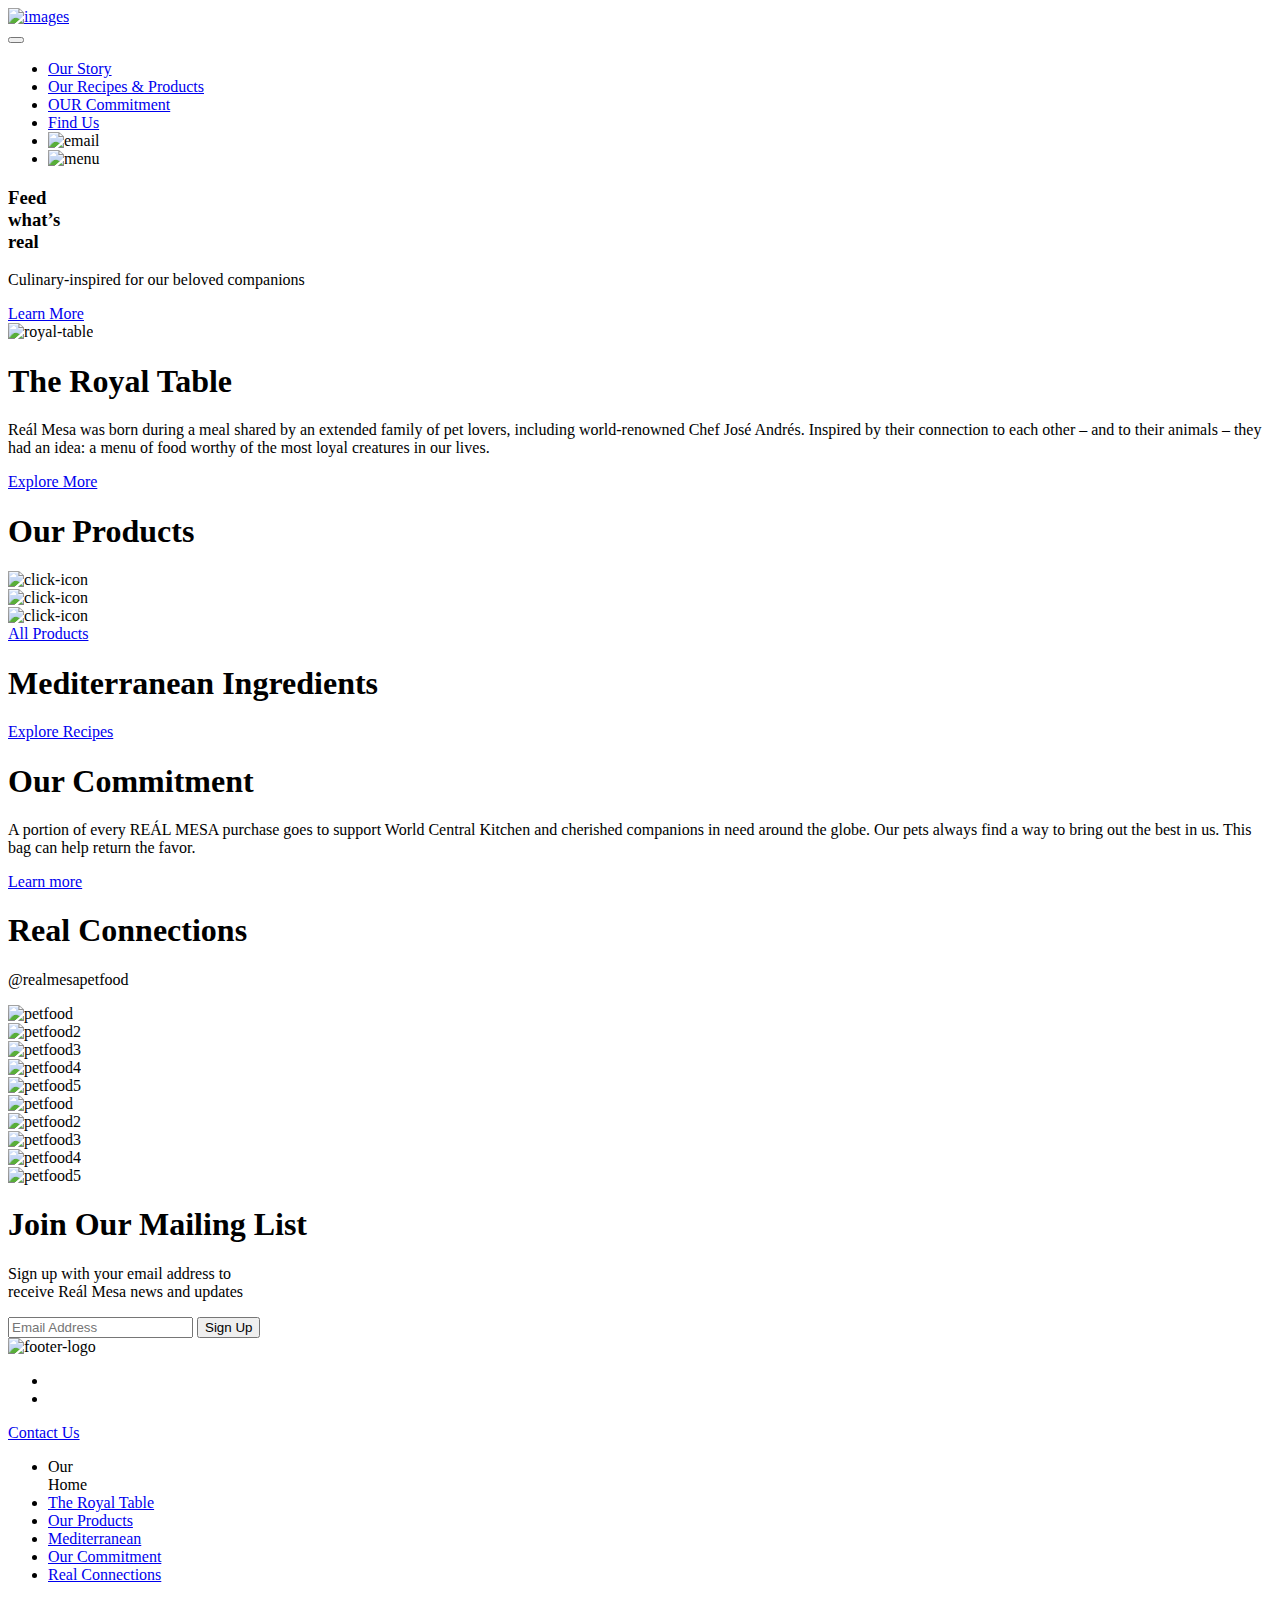
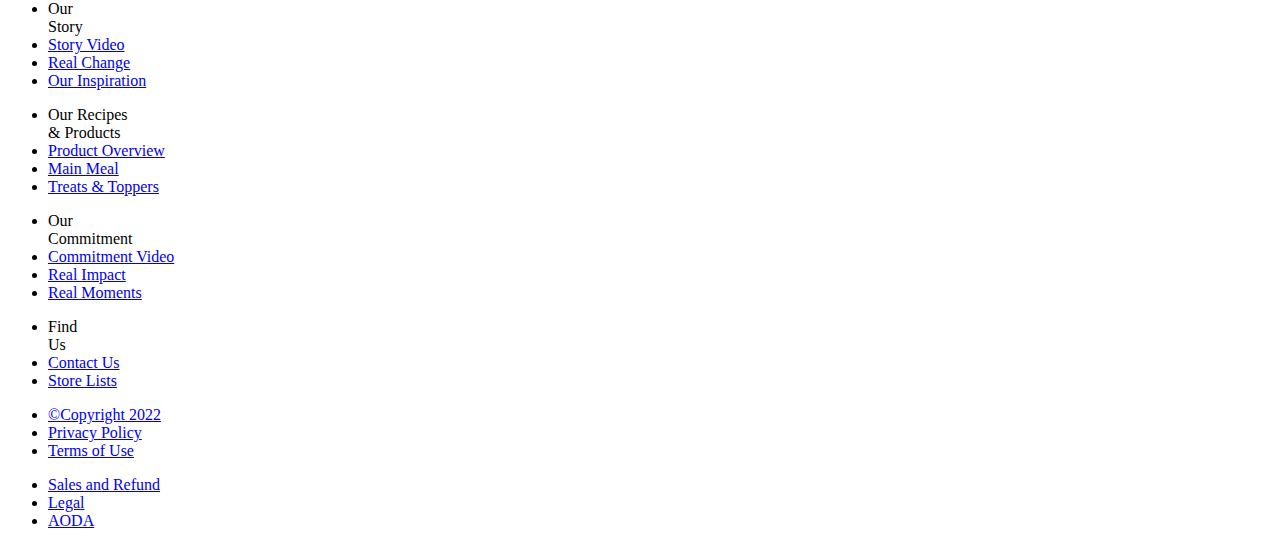
==== index.html @ 4eb0800e "Adding files" ====
<!DOCTYPE html>
<html lang="en">
<head>
	<meta charset="utf-8">
	<meta name="viewport" content="width=device-width, initial-scale=1">
	<link rel="stylesheet" type="text/css" href="css/bootstrap.css">
	<link rel="stylesheet" type="text/css" href="css/style.css">
	  <link rel="stylesheet" href="https://cdnjs.cloudflare.com/ajax/libs/font-awesome/6.2.0/css/all.min.css"
        integrity="sha512-xh6O/CkQoPOWDdYTDqeRdPCVd1SpvCA9XXcUnZS2FmJNp1coAFzvtCN9BmamE+4aHK8yyUHUSCcJHgXloTyT2A=="
        crossorigin="anonymous" referrerpolicy="no-referrer" />
	<link rel="stylesheet" href="https://cdnjs.cloudflare.com/ajax/libs/slick-carousel/1.8.1/slick-theme.css" integrity="sha512-6lLUdeQ5uheMFbWm3CP271l14RsX1xtx+J5x2yeIDkkiBpeVTNhTqijME7GgRKKi6hCqovwCoBTlRBEC20M8Mg==" crossorigin="anonymous" referrerpolicy="no-referrer" />
	<link rel="stylesheet" href="https://cdnjs.cloudflare.com/ajax/libs/slick-carousel/1.8.1/slick.min.css" integrity="sha512-yHknP1/AwR+yx26cB1y0cjvQUMvEa2PFzt1c9LlS4pRQ5NOTZFWbhBig+X9G9eYW/8m0/4OXNx8pxJ6z57x0dw==" crossorigin="anonymous" referrerpolicy="no-referrer" />
	<title>bootstrap Real Messa</title>
</head>
<body>
	<!-- header-section -->
	<div id="wrapper">
		 <div class="header-section">
      <nav class="navbar navbar-expand-lg navbar-light bg-white">
        <div class="container">
        <div class="logo">
      <a href="index.html"><img src="images/logo.png" alt="images"></a>
    </div>
  <button class="navbar-toggler" type="button" data-toggle="collapse" data-target="#navbarText" aria-controls="navbarText" aria-expanded="false" aria-label="Toggle navigation">
    <span class="navbar-toggler-icon"></span>
  </button>
  <div class="collapse navbar-collapse" id="navbarText">
     <ul class="navbar-nav">
        <li class="nav-item">
          <a class="nav-link" href="#">Our Story</a>
        </li>
        <li class="nav-item">
          <a class="nav-link" href="#">Our Recipes & Products</a>
        </li>
        <li class="nav-item">
          <a class="nav-link" href="our-commitment.html">OUR Commitment</a>
        </li>
        <li><a href="#" class="btn">Find Us</a></li>
        <li class="link-item"><img src="images/email.svg" alt="email"></li>
         <li class="link-img d-block d-lg-none"><img src="images/menu-logo.png" alt="menu"></li>
      </ul>
  </div>
</div>
</nav>
</div>
<!-- banner-section -->
      <div class="banner-section">
      	<div class="visual-banner">
      	<div class="container">
      		<div class="row">
      			<div class="col-lg-12 col-md-12 col-sm-12">
      				<div class="content-box">
      					<div class="text-box">
      						<h3>Feed<br> what’s<br> real</h3>
      						<p>Culinary-inspired for our beloved companions</p>
      					</div>
      					<div class="button-holder">
      						<a href="#" class="btn">Learn More</a>
      					</div>
      				</div>
      			</div>
      		</div>
      	</div>
      	</div>
      </div>
<!-- royal-table -->
      <div class="royal-table">
      	<div class="container">
      		<div class="row align-items-center flex-wrap">
      			<div class="col-lg-6 col-md-12 col-sm-12">
      				<div class="content">
      				<div class="image-box">
      					<img src="images/royal-table(1).png" alt="royal-table">
      				</div>
      			</div>
      			</div>
      			<div class="col-lg-6 col-md-12 col-sm-12">
      				<div class="text-box">
      					<h1>The Royal Table</h1>
      					<p>Reál Mesa was born during a meal shared by an extended family of pet lovers, including world-renowned Chef José Andrés. Inspired by their connection to each other – and to their animals – they had an idea: a menu of food worthy of the most loyal creatures in our lives.</p>
      				</div>
      				<div class="button-holder">
      					<a href="#" class="btn">Explore More</a>
      				</div>
      			</div>
      		</div>
      	</div>
      </div> 
<!-- our-products -->
      <div class="our-products">
      	<div class="container">
      		<div class="row">
      			<div class="col-lg-12">
      				<div class="content">
      					<div class="text-box text-center">
      						<h1>Our Products</h1>
      					</div>
      				</div>
      			</div>
      			<div class="col-md-3">
      				<div class="content-box">
      					<div class="image-box">
      						<img src="images/click-icon.png" alt="click-icon">
      					</div>
      				</div>
      			</div>
      			<div class="col-md-3">
      				<div class="content-box">
      					<div class="image-box">
      						<img src="images/click-icon.png" alt="click-icon">
      					</div>
      				</div>
      			</div>
      			<div class="col-md-6">
      				<div class="content-box">
      					<div class="image-box">
      						<img src="images/click-icon.png" alt="click-icon">
      					</div>
      				</div>
      			</div>
      			<div class="col-12">
      				<div class="content-box">
      					<div class="button-holder text-center">
      						<a href="#" class="button">All Products</a>
      					</div>
      				</div>
      			</div>
      		</div>
      	</div>
      </div>
<!-- mediterranean-section -->
      <div class="mediterranean-section">
      	<div class="mediterranean-bg">
      		<div class="container">
      			<div class="row">
      				<div class="col-12">
      					<div class="content-box">
      						<div class="text-box">
      							<div class="mediterranean-h1">
      								<div class="text-heading">
      									<h1>Mediterranean Ingredients</h1>
      								</div>
      								<div class="button-holder">
      									<a href="#" class="btn">Explore Recipes</a>
      								</div>
      							</div>
      						</div>
      					</div>
      				</div>
      			</div>
      		</div>
      	</div>
      </div>
<!-- commitment-section -->
      <div class="commitment-section">
      	<div class="container">
      		<div class="row">
      			<div class="col-lg-12">
      				<div class="content-box">
      					<div class="text-box">
      						<h1>Our Commitment</h1>
      						<p>A portion of every REÁL MESA purchase goes to support World Central Kitchen and cherished companions in need around the globe. Our pets always find a way to bring out the best in us. This bag can help return the favor.</p>
      					</div>
      					<div class="button-holder">
      						<a href="#" class="btn">Learn more</a>
      					</div>
      				</div>
      			</div>
      		</div>
      	</div>
      </div>
<!-- real-connection -->
      <div class="real-connection">
			<div class="container">
			   <div class="row">
				<div class="col-12">
					<div class="content">
						<div class="text-box">
							<h1>Real Connections</h1>
							<p>@realmesapetfood</p>
				  		</div>
					</div>
				</div>
			</div>
			<div class="row">
				<div class="col">
					<div class="content-box">
						<div class="image-box">
							<img src="images/petfood.png" alt="petfood">
						</div>
					</div>
				</div>
				<div class="col">
					<div class="content-box">
						<div class="image-box">
							<img src="images/petfood2.png" alt="petfood2">
						</div>
					</div>
				</div>
				<div class="col">
					<div class="content-box">
						<div class="image-box">
							<img src="images/petfood3.png" alt="petfood3">
						</div>
					</div>
				</div>
				<div class="col">
					<div class="content-box">
						<div class="image-box">
							<img src="images/petfood4.png" alt="petfood4">
						</div>
					</div>
				</div>
				<div class="col">
					<div class="content-box">
						<div class="image-box">
							<img src="images/petfood5.png" alt="petfood5">
						</div>
					</div>
				</div>
				<div class="col">
					<div class="content-box">
						<div class="image-box">
							<img src="images/petfood.png" alt="petfood">
						</div>
					</div>
				</div>
				<div class="col">
					<div class="content-box">
						<div class="image-box">
							<img src="images/petfood2.png" alt="petfood2">
						</div>
					</div>
				</div>
				<div class="col">
					<div class="content-box">
						<div class="image-box">
							<img src="images/petfood3.png" alt="petfood3">
						</div>
					</div>
				</div>
				<div class="col">
					<div class="content-box">
						<div class="image-box">
							<img src="images/petfood4.png" alt="petfood4">
						</div>
					</div>
				</div>
				<div class="col">
					<div class="content-box">
						<div class="image-box">
							<img src="images/petfood5.png" alt="petfood5">
						</div>
					</div>
				</div>
			</div>
			</div>
		</div>
<!-- join-mailing -->
		<div class="join-mailing">
			<div class="container">
				<div class="row">
					<div class="col-12">
						<div class="content-box">
							<div class="text-box">
								<h1>Join Our Mailing List</h1>
								<p>Sign up with your email address to<br> receive Reál Mesa news and updates</p>
							</div>
							<div class="form-holder">
								<input type="email" placeholder="Email Address" name="email">
								<button class="btn">Sign Up</button>
							</div>
						</div>
					</div>
				</div>
			</div>
		</div>
<!-- footer-section -->
		<div class="footer-section">
			<div class="container">
				<div class="row">
					<div class="icons col-lg-3">
						<div class="content-box">
							<div class="image-box">
								<img src="images/footer-logo.png" alt="footer-logo">
							</div>
							<div class="icon-box">
								<ul>
									<li><a href="#"><i class="fa-brands fa-instagram"></i></a></li>
									<li><a href="#"><i class="fa-brands fa-facebook"></i></a></li>
								</ul>
							</div>
							<div class="button-holder">
								<a href="#" class="btn">Contact Us</a>
							</div>
						</div>
					</div>
					<div class="icons col-9">
						<div class="row">
							<div class="li col-2">
								<div class="content-box">
									<div class="text-box">
										<ul>
											<li><span>Our<br> Home</span></li>
											<li><a href="#">The Royal Table</a></li>
											<li><a href="#">Our Products</a></li>
											<li><a href="#">Mediterranean</a></li>
											<li><a href="#">Our Commitment</a></li>
											<li><a href="#">Real Connections</a></li>
										</ul>
									</div>
								</div>
							</div>
							<div class="li col-2">
								<div class="content-box">
									<div class="text-box">
										<ul>
											<li><span>Our<br> Story</span></li>
											<li><a href="#">Story Video</a></li>
											<li><a href="#">Real Change</a></li>
											<li><a href="#">Our Inspiration</a></li>
										</ul>
									</div>
								</div>
							</div>
							<div class="li col-2">
								<div class="content-box">
									<div class="text-box">
										<ul>
											<li><span>Our Recipes<br>& Products</span></li>
											<li><a href="#">Product Overview</a></li>
											<li><a href="#">Main Meal</a></li>
											<li><a href="#">Treats & Toppers</a></li>
										</ul>
									</div>
								</div>
							</div>
							<div class="li col-2">
								<div class="content-box">
									<div class="text-box">
										<ul>
											<li><span>Our<br> Commitment</span></li>
											<li><a href="#">Commitment Video</a></li>
											<li><a href="#">Real Impact</a></li>
											<li><a href="#">Real Moments</a></li>
										</ul>
									</div>
								</div>
							</div>
							<div class="li col-2">
								<div class="content-box">
									<div class="text-box">
										<ul>
											<li><span>Find<br> Us</span></li>
											<li><a href="#">Contact Us</a></li>
											<li><a href="#">Store Lists</a></li>
										</ul>
									</div>
								</div>
							</div>
							<div class="li col-2">
								<div class="content-box">
									<div class="text-box">
										<ul class="footer-bootom">
											<li><a href="#">©Copyright 2022</a></li>
											<li><a href="#">Privacy Policy</a></li>
											<li><a href="#">Terms of Use</a></li>
										</ul>
										<ul class="footer-bootom">
											<li><a href="#">Sales and Refund</a></li>
											<li><a href="#">Legal</a></li>
											<li><a href="#">AODA</a></li>
										</ul>
									</div>
								</div>
							</div>
						</div>
					</div>
				</div>
			</div>
		</div>
       </div>
       <script src="https://ajax.googleapis.com/ajax/libs/jquery/3.6.0/jquery.min.js"></script>
    <script src="https://cdnjs.cloudflare.com/ajax/libs/slick-carousel/1.8.1/slick.min.js"
        integrity="sha512-XtmMtDEcNz2j7ekrtHvOVR4iwwaD6o/FUJe6+Zq+HgcCsk3kj4uSQQR8weQ2QVj1o0Pk6PwYLohm206ZzNfubg=="
        crossorigin="anonymous" referrerpolicy="no-referrer"></script>
        <script>
	$('.real-connection .row:nth-child(2)').slick({
  centerMode: true,
  centerPadding: '0px',
  slidesToShow: 5,
   autoplay: true,
  speed: 4000,
  arrows:true,
   pauseOnHover: true,
  responsive: [
    {
      breakpoint: 768,
      settings: {
          arrows: true,
        centerMode: true,
        centerPadding: '40px',
        slidesToShow: 3
      }
    },
    {
      breakpoint: 480,
      settings: {
        arrows: false,
        centerMode: true,
        centerPadding: '40px',
        slidesToShow: 1
      }
    }
  ]
});
</script>
</body>
</html>
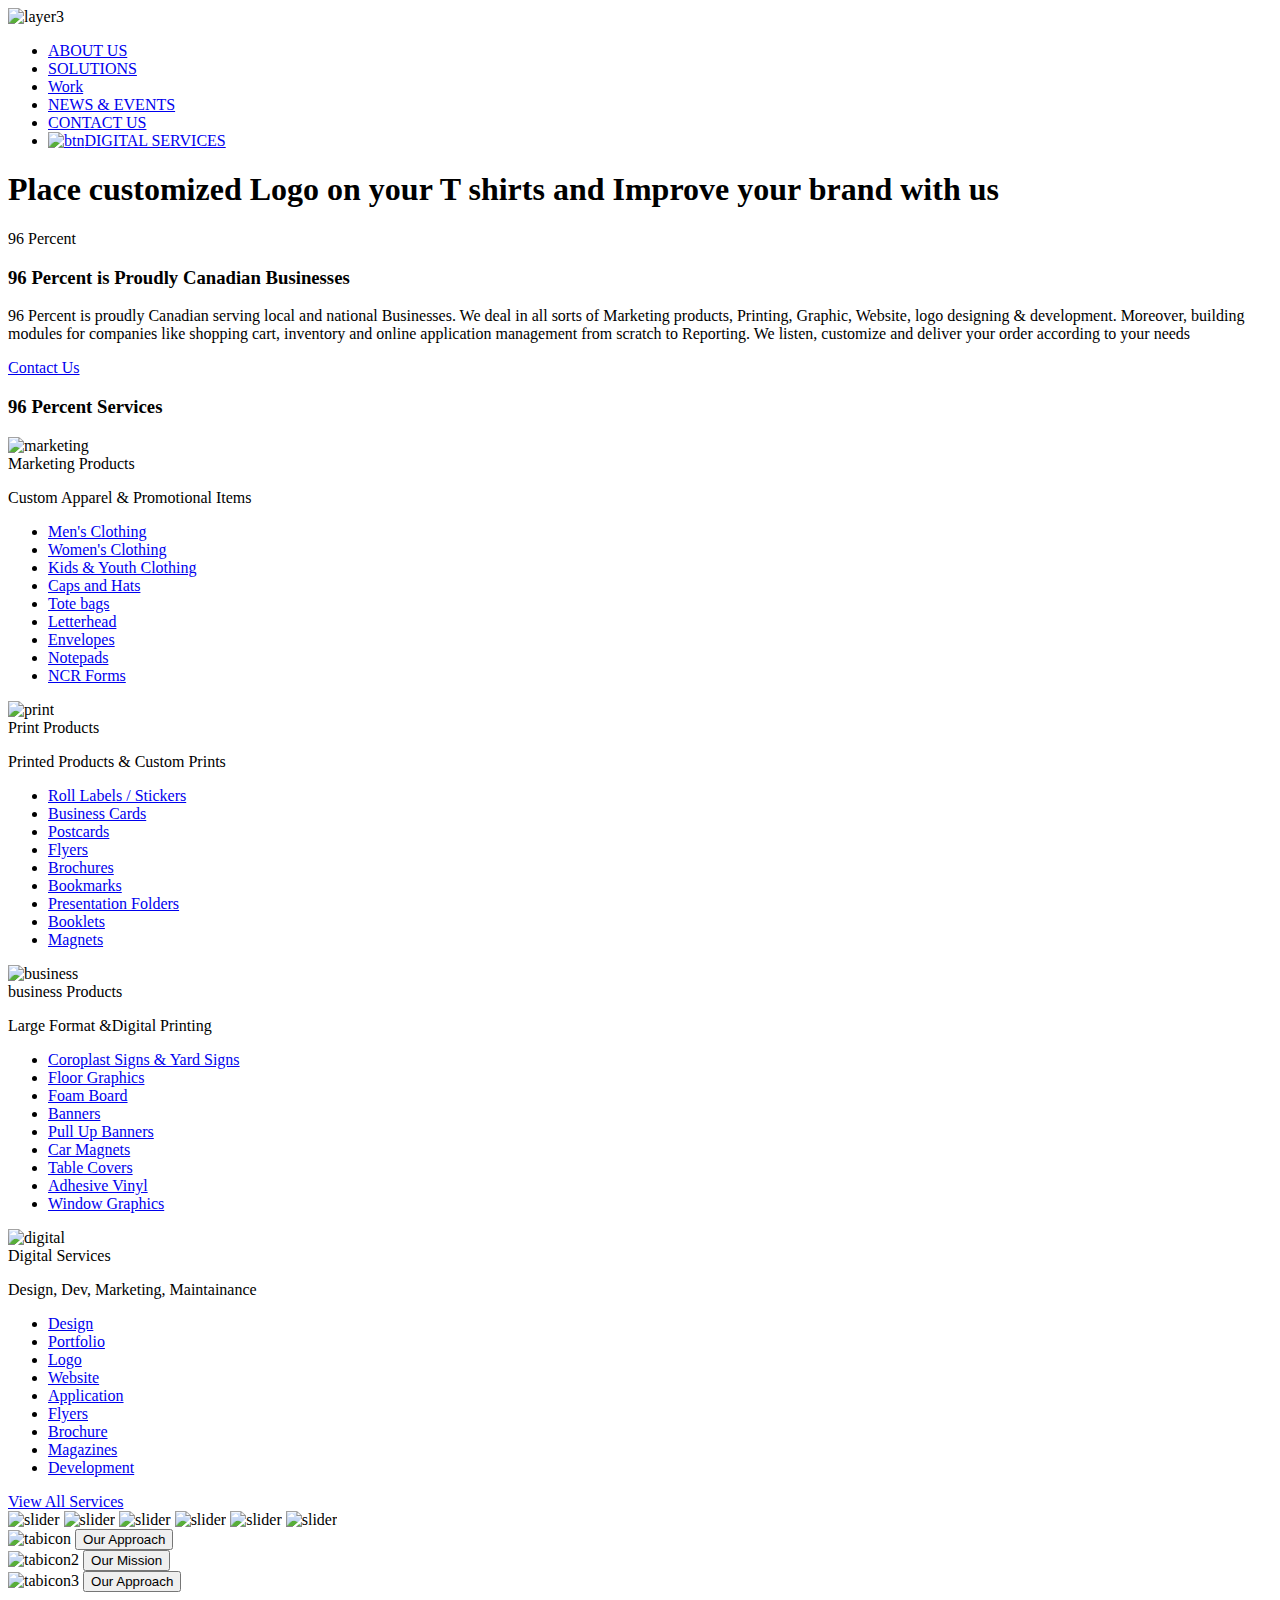
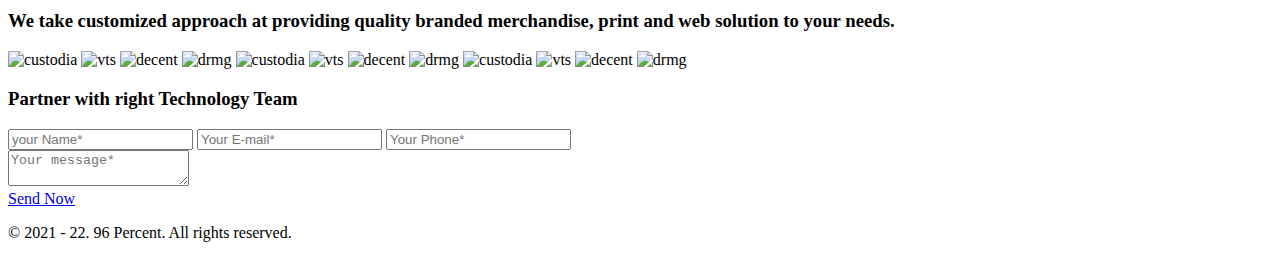
==== commit 1a51d178: "percent landing" ====
--- a/index.html
+++ b/index.html
@@ -3,417 +3,402 @@
 <head>
 	<meta charset="utf-8">
 	<meta name="viewport" content="width=device-width, initial-scale=1">
+	<link rel="stylesheet" type="text/css" href="css/style.css">
 	<link rel="stylesheet" type="text/css" href="css/bootstrap.css">
-	<link rel="stylesheet" type="text/css" href="css/style.css">
-	  <link rel="stylesheet" href="https://cdnjs.cloudflare.com/ajax/libs/font-awesome/6.2.0/css/all.min.css"
-        integrity="sha512-xh6O/CkQoPOWDdYTDqeRdPCVd1SpvCA9XXcUnZS2FmJNp1coAFzvtCN9BmamE+4aHK8yyUHUSCcJHgXloTyT2A=="
-        crossorigin="anonymous" referrerpolicy="no-referrer" />
-	<link rel="stylesheet" href="https://cdnjs.cloudflare.com/ajax/libs/slick-carousel/1.8.1/slick-theme.css" integrity="sha512-6lLUdeQ5uheMFbWm3CP271l14RsX1xtx+J5x2yeIDkkiBpeVTNhTqijME7GgRKKi6hCqovwCoBTlRBEC20M8Mg==" crossorigin="anonymous" referrerpolicy="no-referrer" />
-	<link rel="stylesheet" href="https://cdnjs.cloudflare.com/ajax/libs/slick-carousel/1.8.1/slick.min.css" integrity="sha512-yHknP1/AwR+yx26cB1y0cjvQUMvEa2PFzt1c9LlS4pRQ5NOTZFWbhBig+X9G9eYW/8m0/4OXNx8pxJ6z57x0dw==" crossorigin="anonymous" referrerpolicy="no-referrer" />
-	<title>bootstrap Real Messa</title>
+	<style>@import url('https://fonts.googleapis.com/css2?family=Lato:wght@400;700&family=Montserrat:ital,wght@0,400;0,700;1,500;1,700&display=swap');</style>
+
+	<link rel="stylesheet" href="https://cdnjs.cloudflare.com/ajax/libs/slick-carousel/1.8.1/slick-theme.css" integrity="sha512-6lLUdeQ5uheMFbWm3CP271l14RsX1xtx+J5x2yeIDkkiBpeVTNhTqijME7GgRKKi6hCqovwCoBTlRBEC20M8Mg==" crossorigin="anonymous" referrerpolicy="no-referrer">
+	<link rel="stylesheet" href="https://cdnjs.cloudflare.com/ajax/libs/slick-carousel/1.8.1/slick.min.css" integrity="sha512-yHknP1/AwR+yx26cB1y0cjvQUMvEa2PFzt1c9LlS4pRQ5NOTZFWbhBig+X9G9eYW/8m0/4OXNx8pxJ6z57x0dw==" crossorigin="anonymous" referrerpolicy="no-referrer">
+	<title>percent landing</title>
 </head>
 <body>
-	<!-- header-section -->
 	<div id="wrapper">
-		 <div class="header-section">
-      <nav class="navbar navbar-expand-lg navbar-light bg-white">
-        <div class="container">
-        <div class="logo">
-      <a href="index.html"><img src="images/logo.png" alt="images"></a>
-    </div>
-  <button class="navbar-toggler" type="button" data-toggle="collapse" data-target="#navbarText" aria-controls="navbarText" aria-expanded="false" aria-label="Toggle navigation">
-    <span class="navbar-toggler-icon"></span>
-  </button>
-  <div class="collapse navbar-collapse" id="navbarText">
-     <ul class="navbar-nav">
-        <li class="nav-item">
-          <a class="nav-link" href="#">Our Story</a>
-        </li>
-        <li class="nav-item">
-          <a class="nav-link" href="#">Our Recipes & Products</a>
-        </li>
-        <li class="nav-item">
-          <a class="nav-link" href="our-commitment.html">OUR Commitment</a>
-        </li>
-        <li><a href="#" class="btn">Find Us</a></li>
-        <li class="link-item"><img src="images/email.svg" alt="email"></li>
-         <li class="link-img d-block d-lg-none"><img src="images/menu-logo.png" alt="menu"></li>
-      </ul>
-  </div>
-</div>
-</nav>
-</div>
-<!-- banner-section -->
-      <div class="banner-section">
-      	<div class="visual-banner">
-      	<div class="container">
-      		<div class="row">
-      			<div class="col-lg-12 col-md-12 col-sm-12">
-      				<div class="content-box">
-      					<div class="text-box">
-      						<h3>Feed<br> what’s<br> real</h3>
-      						<p>Culinary-inspired for our beloved companions</p>
-      					</div>
-      					<div class="button-holder">
-      						<a href="#" class="btn">Learn More</a>
-      					</div>
-      				</div>
-      			</div>
-      		</div>
-      	</div>
-      	</div>
-      </div>
-<!-- royal-table -->
-      <div class="royal-table">
-      	<div class="container">
-      		<div class="row align-items-center flex-wrap">
-      			<div class="col-lg-6 col-md-12 col-sm-12">
-      				<div class="content">
-      				<div class="image-box">
-      					<img src="images/royal-table(1).png" alt="royal-table">
-      				</div>
-      			</div>
-      			</div>
-      			<div class="col-lg-6 col-md-12 col-sm-12">
-      				<div class="text-box">
-      					<h1>The Royal Table</h1>
-      					<p>Reál Mesa was born during a meal shared by an extended family of pet lovers, including world-renowned Chef José Andrés. Inspired by their connection to each other – and to their animals – they had an idea: a menu of food worthy of the most loyal creatures in our lives.</p>
-      				</div>
-      				<div class="button-holder">
-      					<a href="#" class="btn">Explore More</a>
-      				</div>
-      			</div>
-      		</div>
-      	</div>
-      </div> 
-<!-- our-products -->
-      <div class="our-products">
-      	<div class="container">
-      		<div class="row">
-      			<div class="col-lg-12">
-      				<div class="content">
-      					<div class="text-box text-center">
-      						<h1>Our Products</h1>
-      					</div>
-      				</div>
-      			</div>
-      			<div class="col-md-3">
-      				<div class="content-box">
-      					<div class="image-box">
-      						<img src="images/click-icon.png" alt="click-icon">
-      					</div>
-      				</div>
-      			</div>
-      			<div class="col-md-3">
-      				<div class="content-box">
-      					<div class="image-box">
-      						<img src="images/click-icon.png" alt="click-icon">
-      					</div>
-      				</div>
-      			</div>
-      			<div class="col-md-6">
-      				<div class="content-box">
-      					<div class="image-box">
-      						<img src="images/click-icon.png" alt="click-icon">
-      					</div>
-      				</div>
-      			</div>
-      			<div class="col-12">
-      				<div class="content-box">
-      					<div class="button-holder text-center">
-      						<a href="#" class="button">All Products</a>
-      					</div>
-      				</div>
-      			</div>
-      		</div>
-      	</div>
-      </div>
-<!-- mediterranean-section -->
-      <div class="mediterranean-section">
-      	<div class="mediterranean-bg">
-      		<div class="container">
-      			<div class="row">
-      				<div class="col-12">
-      					<div class="content-box">
-      						<div class="text-box">
-      							<div class="mediterranean-h1">
-      								<div class="text-heading">
-      									<h1>Mediterranean Ingredients</h1>
-      								</div>
-      								<div class="button-holder">
-      									<a href="#" class="btn">Explore Recipes</a>
-      								</div>
-      							</div>
-      						</div>
-      					</div>
-      				</div>
-      			</div>
-      		</div>
-      	</div>
-      </div>
-<!-- commitment-section -->
-      <div class="commitment-section">
-      	<div class="container">
-      		<div class="row">
-      			<div class="col-lg-12">
-      				<div class="content-box">
-      					<div class="text-box">
-      						<h1>Our Commitment</h1>
-      						<p>A portion of every REÁL MESA purchase goes to support World Central Kitchen and cherished companions in need around the globe. Our pets always find a way to bring out the best in us. This bag can help return the favor.</p>
-      					</div>
-      					<div class="button-holder">
-      						<a href="#" class="btn">Learn more</a>
-      					</div>
-      				</div>
-      			</div>
-      		</div>
-      	</div>
-      </div>
-<!-- real-connection -->
-      <div class="real-connection">
-			<div class="container">
-			   <div class="row">
+		<div class="header-section">
+			<div class="container">
+				<div class="row">
+					<div class="col-8">
+						<div class="content-box">
+							<div class="logo">
+								<img src="images/Layer3copy.png" alt="layer3">
+							</div>
+						</div>
+					</div>
+					<div class="col-4">
+						<div class="content-navbar">
+							 <ul class="menu">
+							 	<li><a href="#">ABOUT US</a></li>
+							 	<li><a href="#">SOLUTIONS</a></li>
+								<li><a href="#">Work</a></li>
+								<li><a href="#">NEWS & EVENTS</a></li>
+								<li><a href="#">CONTACT US</a></li>
+			         	<li class="button-holder"><a href="#" class="btn"><img src="images/btn-img.png" alt="btn">DIGITAL SERVICES</a></li>
+			         </ul>
+			     </div>
+			   </div>
+			 </div>
+			<div class="row">
+				<div class="col-9">
+					<div class="content-box">
+						<div class="sudo-img">
+							<div class="text-box">
+								<h1>Place customized Logo on your T shirts and Improve your brand with us</h1>
+							</div>
+						</div>
+					</div>
+				</div>
+			</div>
+			<div class="row">
 				<div class="col-12">
-					<div class="content">
-						<div class="text-box">
-							<h1>Real Connections</h1>
-							<p>@realmesapetfood</p>
-				  		</div>
-					</div>
-				</div>
-			</div>
-			<div class="row">
-				<div class="col">
 					<div class="content-box">
 						<div class="image-box">
-							<img src="images/petfood.png" alt="petfood">
-						</div>
-					</div>
-				</div>
-				<div class="col">
-					<div class="content-box">
-						<div class="image-box">
-							<img src="images/petfood2.png" alt="petfood2">
-						</div>
-					</div>
-				</div>
-				<div class="col">
-					<div class="content-box">
-						<div class="image-box">
-							<img src="images/petfood3.png" alt="petfood3">
-						</div>
-					</div>
-				</div>
-				<div class="col">
-					<div class="content-box">
-						<div class="image-box">
-							<img src="images/petfood4.png" alt="petfood4">
-						</div>
-					</div>
-				</div>
-				<div class="col">
-					<div class="content-box">
-						<div class="image-box">
-							<img src="images/petfood5.png" alt="petfood5">
-						</div>
-					</div>
-				</div>
-				<div class="col">
-					<div class="content-box">
-						<div class="image-box">
-							<img src="images/petfood.png" alt="petfood">
-						</div>
-					</div>
-				</div>
-				<div class="col">
-					<div class="content-box">
-						<div class="image-box">
-							<img src="images/petfood2.png" alt="petfood2">
-						</div>
-					</div>
-				</div>
-				<div class="col">
-					<div class="content-box">
-						<div class="image-box">
-							<img src="images/petfood3.png" alt="petfood3">
-						</div>
-					</div>
-				</div>
-				<div class="col">
-					<div class="content-box">
-						<div class="image-box">
-							<img src="images/petfood4.png" alt="petfood4">
-						</div>
-					</div>
-				</div>
-				<div class="col">
-					<div class="content-box">
-						<div class="image-box">
-							<img src="images/petfood5.png" alt="petfood5">
-						</div>
-					</div>
-				</div>
-			</div>
-			</div>
-		</div>
-<!-- join-mailing -->
-		<div class="join-mailing">
-			<div class="container">
-				<div class="row">
-					<div class="col-12">
-						<div class="content-box">
-							<div class="text-box">
-								<h1>Join Our Mailing List</h1>
-								<p>Sign up with your email address to<br> receive Reál Mesa news and updates</p>
-							</div>
-							<div class="form-holder">
-								<input type="email" placeholder="Email Address" name="email">
-								<button class="btn">Sign Up</button>
-							</div>
-						</div>
-					</div>
-				</div>
-			</div>
-		</div>
-<!-- footer-section -->
-		<div class="footer-section">
-			<div class="container">
-				<div class="row">
-					<div class="icons col-lg-3">
-						<div class="content-box">
-							<div class="image-box">
-								<img src="images/footer-logo.png" alt="footer-logo">
-							</div>
-							<div class="icon-box">
+							<div class="button-holder">
+								<a class="mouse-btn" href="#slide-down"></a>
+							</div>
+						</div>
+					</div>
+				</div>
+			</div>
+		</div>
+		</div>
+
+		<div id="slide-down" class="percent-contact-us">
+			<div class="container">
+				<div class="row">
+					<div class="col-12">
+						<div class="content-box">
+							<div class="text-box">
+								<span>96 Percent</span>
+								<h3>96 Percent is Proudly Canadian Businesses</h3>
+								<p>96 Percent is proudly Canadian serving local and national Businesses. We deal in all sorts of Marketing products, Printing, Graphic, Website, logo designing & development. Moreover, building modules for companies like shopping cart, inventory and online application management from scratch to Reporting. We listen, customize and deliver your order according to your needs</p>
+							</div>
+							<div class="button-holder">
+								<a class="btn" href="#slide-contact">Contact Us</a>
+							</div>
+						</div>
+					</div>
+				</div>
+			</div>
+		</div>
+
+		<div class="percent-services">
+			<div class="container">
+				<div class="row">
+					<div class="col-12">
+						<div class="content-box">
+							<div class="text-box">
+								<h3>96 Percent Services</h3>
+							</div>
+						</div>
+					</div>
+				</div>
+				<div class="row">
+					<div class="col-3">
+						<div class="content-box">
+							<div class="img-box">
+								<img src="images/Marketing.png" alt="marketing">
+							</div>
+							<div class="text-box">
+								<span>Marketing Products</span>
+								<p>Custom Apparel & Promotional Items</p>
 								<ul>
-									<li><a href="#"><i class="fa-brands fa-instagram"></i></a></li>
-									<li><a href="#"><i class="fa-brands fa-facebook"></i></a></li>
+									<li><a href="#">Men's Clothing</a></li>
+									<li><a href="#">Women's Clothing</a></li>
+									<li><a href="#">Kids & Youth Clothing</a></li>
+									<li><a href="#">Caps and Hats</a></li>
+									<li><a href="#">Tote bags</a></li>
+									<li><a href="#">Letterhead</a></li>
+									<li><a href="#">Envelopes</a></li>
+									<li><a href="#">Notepads</a></li>
+									<li><a href="#">NCR Forms</a></li>
 								</ul>
 							</div>
+						</div>
+					</div>
+					<div class="col-3">
+						<div class="content-box">
+							<div class="img-box">
+								<img src="images/print.png" alt="print">
+							</div>
+							<div class="text-box">
+								<span>Print Products</span>
+								<p>Printed Products & Custom Prints</p>
+								<ul>
+									<li><a href="#">Roll Labels / Stickers</a></li>
+									<li><a href="#">Business Cards</a></li>
+									<li><a href="#">Postcards</a></li>
+									<li><a href="#">Flyers</a></li>
+									<li><a href="#">Brochures</a></li>
+									<li><a href="#">Bookmarks</a></li>
+									<li><a href="#">Presentation Folders</a></li>
+									<li><a href="#">Booklets</a></li>
+								     <li><a href="#">Magnets</a></li>
+								</ul>
+							</div>
+						</div>
+					</div>
+					<div class="col-3">
+						<div class="content-box">
+							<div class="img-box">
+								<img src="images/business.png" alt="business">
+							</div>
+							<div class="text-box">
+								<span>business Products</span>
+								<p>Large Format &Digital Printing</p>
+								<ul>
+									<li><a href="#">Coroplast Signs & Yard Signs</a></li>
+									<li><a href="#">Floor Graphics</a></li>
+									<li><a href="#">Foam Board</a></li>
+									<li><a href="#">Banners</a></li>
+									<li><a href="#">Pull Up Banners</a></li>
+									<li><a href="#">Car Magnets</a></li>
+									<li><a href="#">Table Covers</a></li>
+									<li><a href="#">Adhesive Vinyl</a></li>
+									<li><a href="#">Window Graphics</a></li>
+								</ul>
+							</div>
+						</div>
+					</div>
+					<div class="col-3">
+						<div class="content-box">
+							<div class="img-box">
+								<img src="images/digital.png" alt="digital">
+							</div>
+							<div class="text-box">
+								<span>Digital Services</span>
+								<p>Design, Dev, Marketing, Maintainance</p>
+								<ul>
+									<li><a href="#">Design</a></li>
+									<li><a href="#">Portfolio</a></li>
+									<li><a href="#">Logo</a></li>
+									<li><a href="#">Website</a></li>
+									<li><a href="#">Application</a></li>
+									<li><a href="#">Flyers</a></li>
+									<li><a href="#">Brochure</a></li>
+									<li><a href="#">Magazines</a></li>
+									<li><a href="#">Development</a></li>
+								</ul>
+							</div>
+						</div>
+					</div>
+				</div>
+				<div class="row">
+					<div class="col-12">
+						<div class="content-box">
 							<div class="button-holder">
-								<a href="#" class="btn">Contact Us</a>
-							</div>
-						</div>
-					</div>
-					<div class="icons col-9">
-						<div class="row">
-							<div class="li col-2">
-								<div class="content-box">
-									<div class="text-box">
-										<ul>
-											<li><span>Our<br> Home</span></li>
-											<li><a href="#">The Royal Table</a></li>
-											<li><a href="#">Our Products</a></li>
-											<li><a href="#">Mediterranean</a></li>
-											<li><a href="#">Our Commitment</a></li>
-											<li><a href="#">Real Connections</a></li>
-										</ul>
-									</div>
+								<a class="btn" href="#">View All Services</a>
+							</div>
+						</div>
+					</div>
+				</div>
+			</div>
+		</div>
+
+		<div class="percent-approach">
+			<div class="container">
+				<div class="row">
+					<div class=" col-lg-6 col-md-12">
+						<div class="content-box">
+							<div class="content-position">
+								<div class="white-rectangle"></div>
+								<div class="rectangle">
+									<span class="circle"></span>
+									<span class="red-line">
+										<span class="white-side"></span>
+									</span>
 								</div>
 							</div>
-							<div class="li col-2">
-								<div class="content-box">
-									<div class="text-box">
-										<ul>
-											<li><span>Our<br> Story</span></li>
-											<li><a href="#">Story Video</a></li>
-											<li><a href="#">Real Change</a></li>
-											<li><a href="#">Our Inspiration</a></li>
-										</ul>
-									</div>
+							<div class="img-box">
+								<img src="images/slider.png" alt="slider">
+								<img src="images/slider.png" alt="slider">
+								<img src="images/slider.png" alt="slider">
+								<img src="images/slider.png" alt="slider">
+								<img src="images/slider.png" alt="slider">
+								<img src="images/slider.png" alt="slider">
+							</div>
+							<div class="content-box-end">
+								<div class="circle">
+									<span class="white-line">
+										<span class="white-side"></span>
+									</span>
 								</div>
 							</div>
-							<div class="li col-2">
-								<div class="content-box">
-									<div class="text-box">
-										<ul>
-											<li><span>Our Recipes<br>& Products</span></li>
-											<li><a href="#">Product Overview</a></li>
-											<li><a href="#">Main Meal</a></li>
-											<li><a href="#">Treats & Toppers</a></li>
-										</ul>
-									</div>
+						</div>
+					</div>        
+					<div class=" col-lg-6 col-md-12">
+						<div class="content-box">
+							<div class="tab">
+								<div class="text-box">
+									<img src="images/tabicon.png" alt="tabicon">
+									<button class="tablinks active" onclick="openCity(event, 'approach')"><span>Our Approach</span></button>
 								</div>
-							</div>
-							<div class="li col-2">
-								<div class="content-box">
-									<div class="text-box">
-										<ul>
-											<li><span>Our<br> Commitment</span></li>
-											<li><a href="#">Commitment Video</a></li>
-											<li><a href="#">Real Impact</a></li>
-											<li><a href="#">Real Moments</a></li>
-										</ul>
-									</div>
+								<div class="text-box">
+									<img src="images/tabicon2.png" alt="tabicon2">
+									<button class="tablinks" onclick="openCity(event, 'mission')">Our Mission</button>
 								</div>
-							</div>
-							<div class="li col-2">
-								<div class="content-box">
-									<div class="text-box">
-										<ul>
-											<li><span>Find<br> Us</span></li>
-											<li><a href="#">Contact Us</a></li>
-											<li><a href="#">Store Lists</a></li>
-										</ul>
-									</div>
+								<div class="text-box">
+									<img src="images/tabicon3.png" alt="tabicon3">
+									<button class="tablinks" onclick="openCity(event, 'approach')">Our Approach</button>
 								</div>
 							</div>
-							<div class="li col-2">
-								<div class="content-box">
-									<div class="text-box">
-										<ul class="footer-bootom">
-											<li><a href="#">©Copyright 2022</a></li>
-											<li><a href="#">Privacy Policy</a></li>
-											<li><a href="#">Terms of Use</a></li>
-										</ul>
-										<ul class="footer-bootom">
-											<li><a href="#">Sales and Refund</a></li>
-											<li><a href="#">Legal</a></li>
-											<li><a href="#">AODA</a></li>
-										</ul>
-									</div>
-								</div>
-							</div>
-						</div>
-					</div>
-				</div>
-			</div>
-		</div>
-       </div>
-       <script src="https://ajax.googleapis.com/ajax/libs/jquery/3.6.0/jquery.min.js"></script>
-    <script src="https://cdnjs.cloudflare.com/ajax/libs/slick-carousel/1.8.1/slick.min.js"
-        integrity="sha512-XtmMtDEcNz2j7ekrtHvOVR4iwwaD6o/FUJe6+Zq+HgcCsk3kj4uSQQR8weQ2QVj1o0Pk6PwYLohm206ZzNfubg=="
-        crossorigin="anonymous" referrerpolicy="no-referrer"></script>
-        <script>
-	$('.real-connection .row:nth-child(2)').slick({
-  centerMode: true,
-  centerPadding: '0px',
-  slidesToShow: 5,
-   autoplay: true,
-  speed: 4000,
-  arrows:true,
-   pauseOnHover: true,
+							<div id="approach" class="tabcontent">
+								<h3>We take customized approach at providing quality branded merchandise, print and web solution to your needs.</h3>
+							</div>
+							<div id="mission" class="tabcontent" style="display:none;">
+								<h3>We take customized approach at providing quality branded merchandise, print and web solution to your needs.</h3> 
+							</div>
+							<div id="approach1" class="tabcontent" style="display: none;">
+								<h3>We take customized approach at providing quality branded merchandise, print and web solution to your needs.</h3>
+							</div>
+						</div>
+					</div>
+				</div>
+			</div>
+		</div>
+
+		<div class="percent-news">
+			<div class="container">
+				<div class="row">
+					<div class="col-12">
+						<div class="content-box">
+							<div class="img-box">
+								<img src="images/custodia.png" alt="custodia">
+								<img src="images/vts.png" alt="vts">
+								<img src="images/decent.png" alt="decent">
+								<img src="images/drmg.png" alt="drmg">
+								<img src="images/custodia.png" alt="custodia">
+								<img src="images/vts.png" alt="vts">
+								<img src="images/decent.png" alt="decent">
+								<img src="images/drmg.png" alt="drmg">
+								<img src="images/custodia.png" alt="custodia">
+								<img src="images/vts.png" alt="vts">
+								<img src="images/decent.png" alt="decent">
+								<img src="images/drmg.png" alt="drmg">
+							</div>
+						</div>
+					</div>
+				</div>
+			</div>
+		</div>
+		
+		<div id="slide-contact" class="percent-technology">
+			<div class="container">
+				<div class="row">
+					<div class="col-12">
+						<div class="content-box">
+							<div class="text-box">
+								<h3>Partner with right Technology Team</h3>
+							</div>
+						</div>
+					</div>
+				</div>
+				<div class="row">
+					<div class="col-12">
+						<div class="content-box">
+							<div class="form-text">
+								<input type="search" placeholder="your Name*">
+								<input type="search" placeholder="Your E-mail*">
+								<input type="search" placeholder="Your Phone*">
+							</div>
+							<div class="text-box-message">
+								<textarea placeholder="Your message*" id="message-text"></textarea>
+							</div>
+						</div>
+					</div>
+				</div>
+				<div class="row">
+					<div class="col-12">
+						<div class="content-box">
+							<div class="button-holder">
+								<a href="#" class="btn">Send Now</a>
+							</div>
+							<div class="text">
+								<p>© 2021 - 22. 96 Percent. All rights reserved.</p>
+							</div>
+						</div>
+					</div>
+				</div>
+			</div>
+		</div>
+</div>
+
+		<script src="https://ajax.googleapis.com/ajax/libs/jquery/3.6.0/jquery.min.js"></script>
+    <script src="https://cdnjs.cloudflare.com/ajax/libs/slick-carousel/1.8.1/slick.min.js" integrity="sha512-XtmMtDEcNz2j7ekrtHvOVR4iwwaD6o/FUJe6+Zq+HgcCsk3kj4uSQQR8weQ2QVj1o0Pk6PwYLohm206ZzNfubg==" crossorigin="anonymous" referrerpolicy="no-referrer"></script>
+    <script>
+  $('.percent-approach .img-box').slick({
+dots: false,
+  infinite: true,
+  slidesToShow: 1,
+  slidesToScroll: 4,
   responsive: [
     {
-      breakpoint: 768,
+      breakpoint: 1024,
       settings: {
-          arrows: true,
-        centerMode: true,
-        centerPadding: '40px',
-        slidesToShow: 3
+        slidesToShow: 1,
+        slidesToScroll: 3,
+        infinite: true,
+        dots: false
+      }
+    },
+    {
+      breakpoint: 600,
+      settings: {
+        slidesToShow: 1,
+        slidesToScroll: 2
       }
     },
     {
       breakpoint: 480,
       settings: {
-        arrows: false,
-        centerMode: true,
-        centerPadding: '40px',
-        slidesToShow: 1
+        slidesToShow: 1,
+        slidesToScroll: 1
       }
     }
+    // You can unslick at a given breakpoint now by adding:
+    // settings: "unslick"
+    // instead of a settings object
+  ]
+});
+   $('.percent-news .img-box').slick({
+ arrows: false,
+    autoplay: true,
+    infinte:true,
+    autoplaySpeed: true,
+    speed: 6000,
+    pauseOnHover: true,
+    slidesToShow: 5,
+  responsive: [
+    {
+       breakpoint: 992,
+        settings: {
+          slidesToShow: 3,
+      }
+    },
+    {
+         breakpoint: 768,
+        settings: {
+          slidesToShow: 1,
+      }
+    }
+    // You can unslick at a given breakpoint now by adding:
+    // settings: "unslick"
+    // instead of a settings object
   ]
 });
 </script>
+<script>
+function openCity(evt, cityName) {
+  var i, tabcontent, tablinks;
+  tabcontent = document.getElementsByClassName("tabcontent");
+  for (i = 0; i < tabcontent.length; i++) {
+    tabcontent[i].style.display = "none";
+  }
+  tablinks = document.getElementsByClassName("tablinks");
+  for (i = 0; i < tablinks.length; i++) {
+    tablinks[i].className = tablinks[i].className.replace(" active", "");
+  }
+  document.getElementById(cityName).style.display = "block";
+  evt.currentTarget.className += " active";
+}
+</script>
 </body>
-</html>+</html>
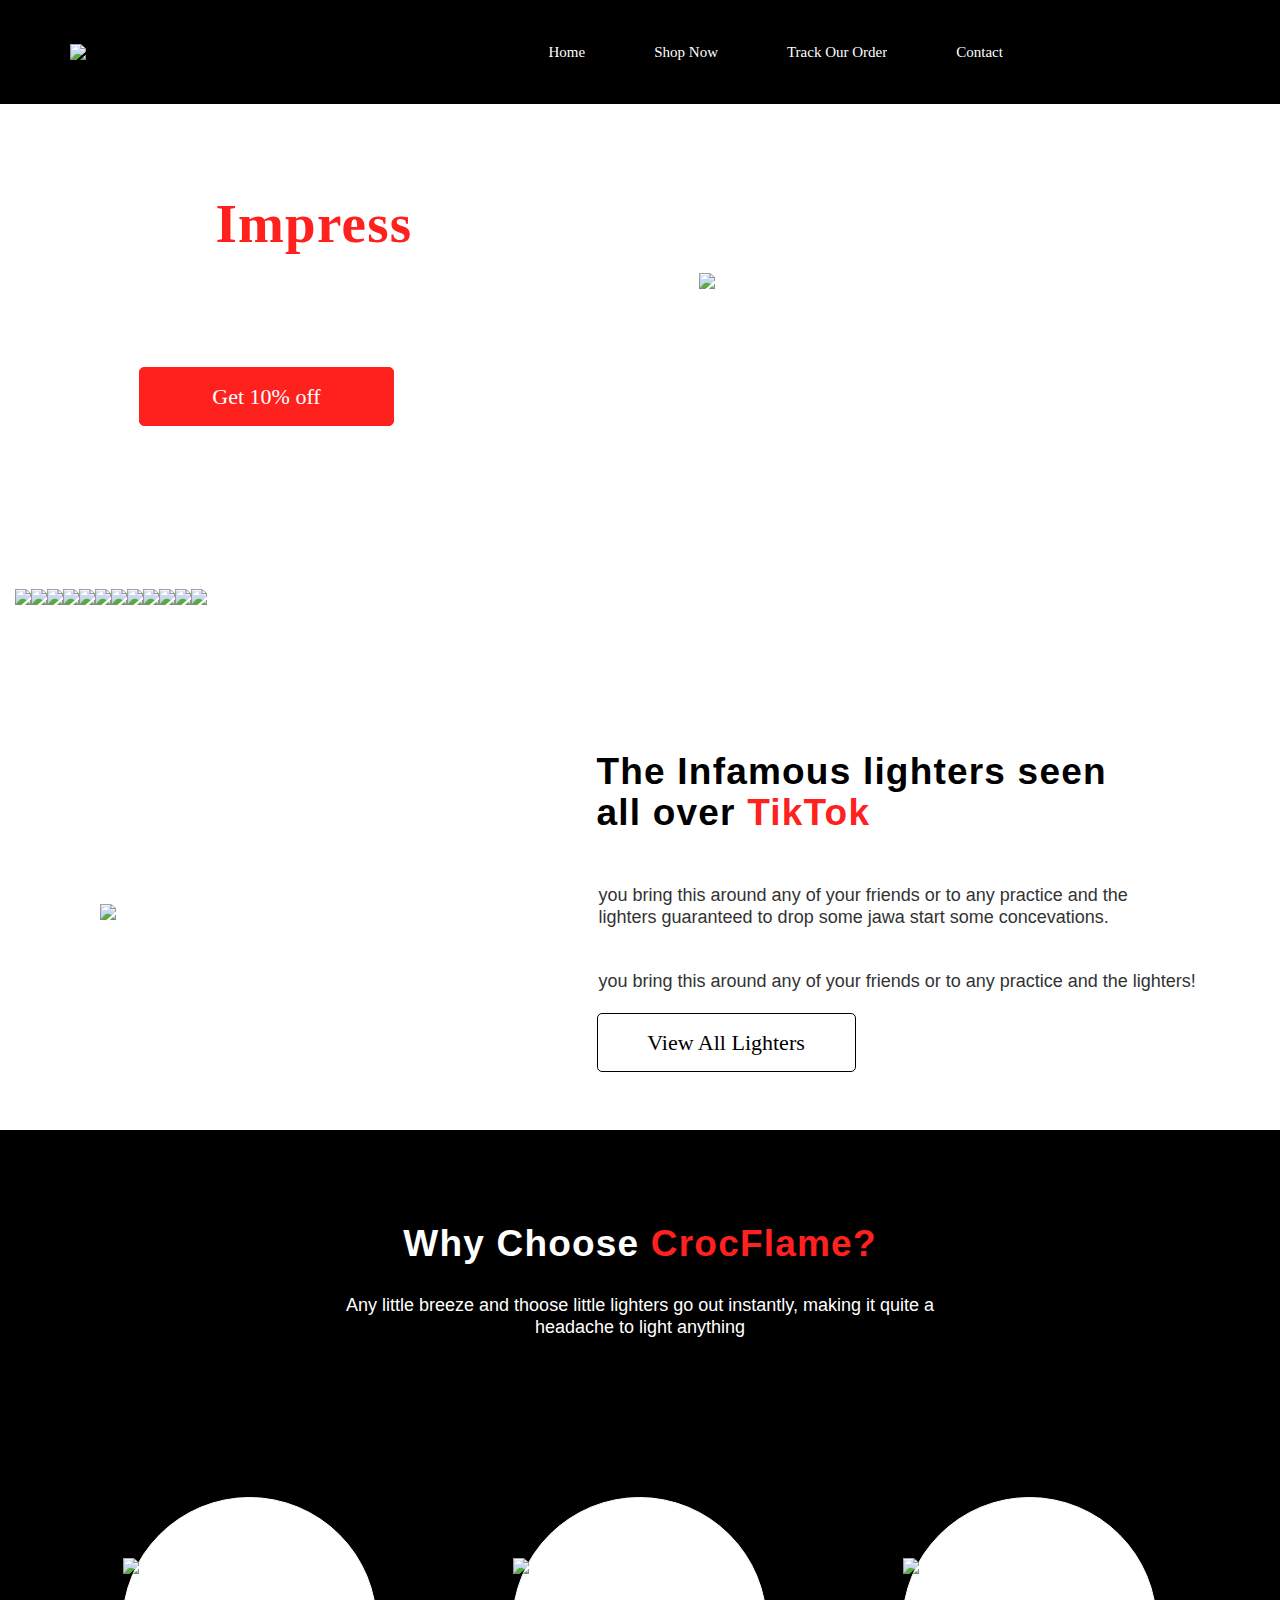
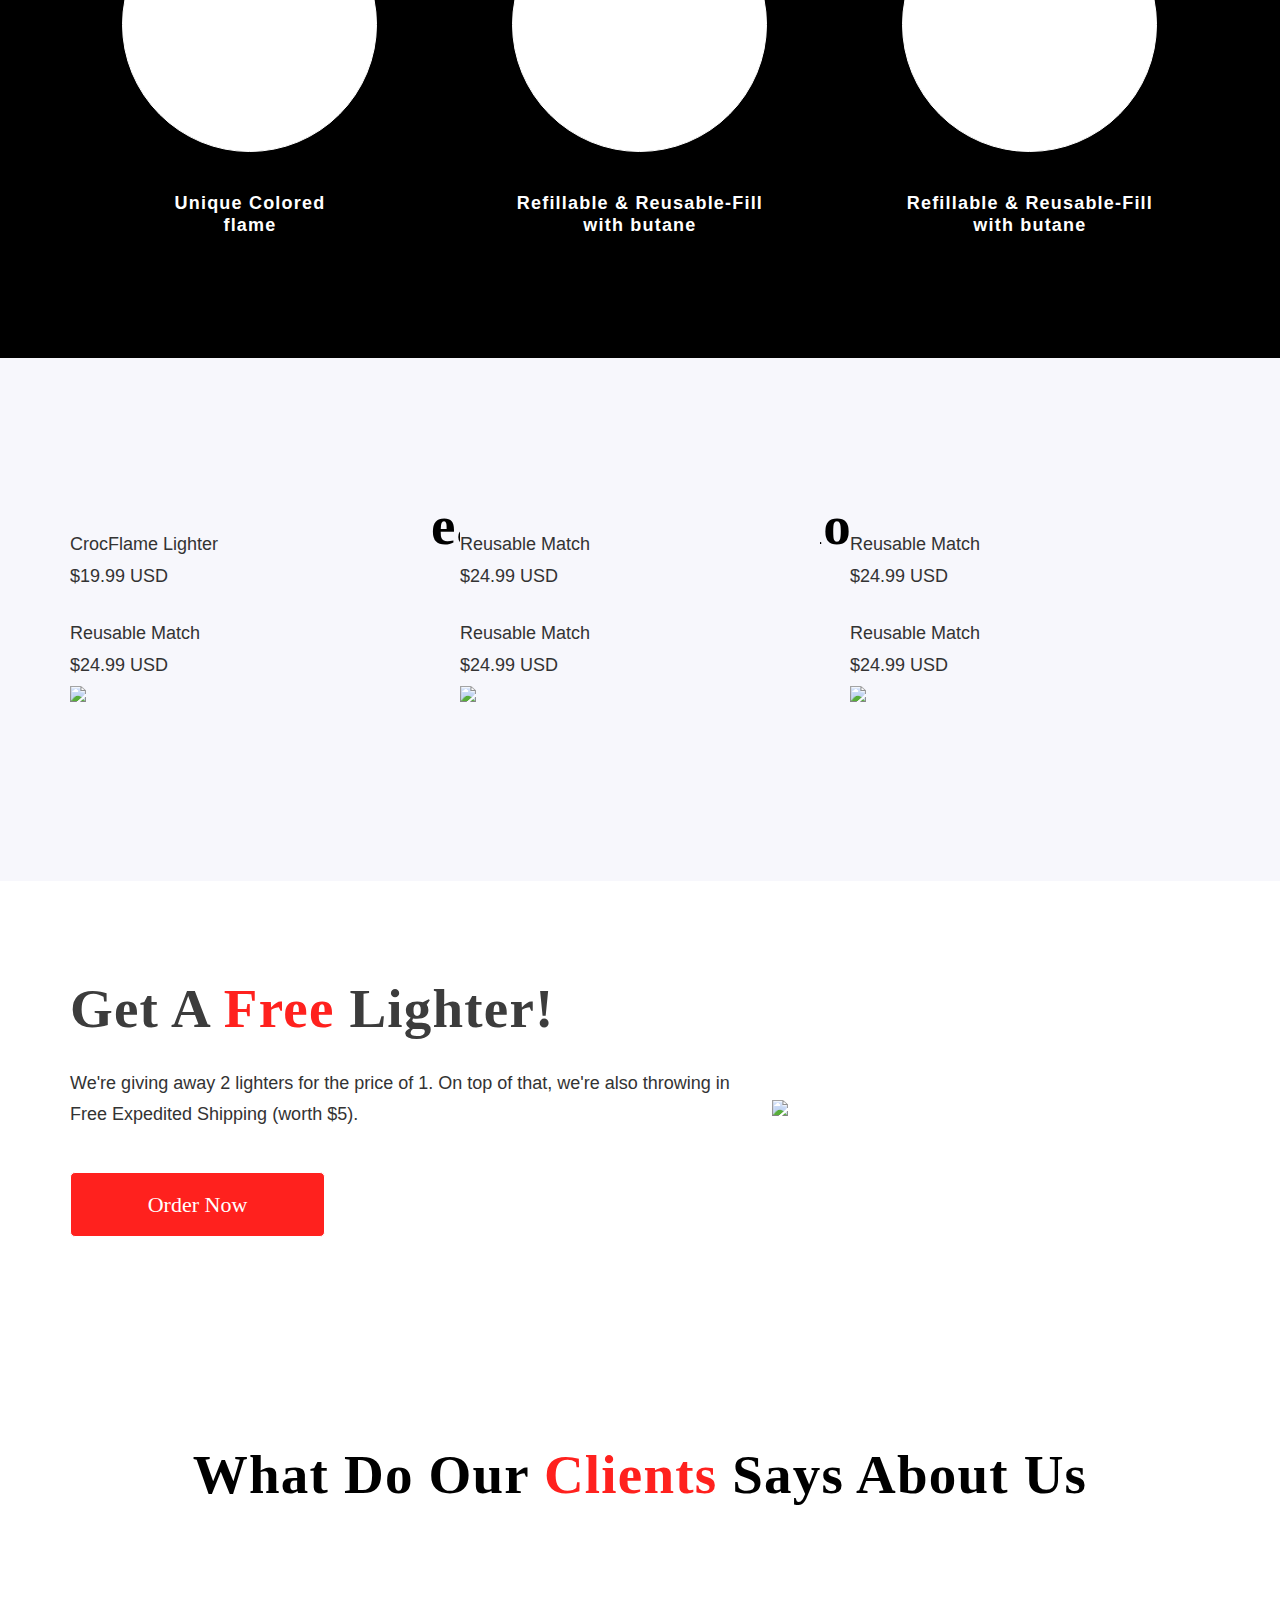
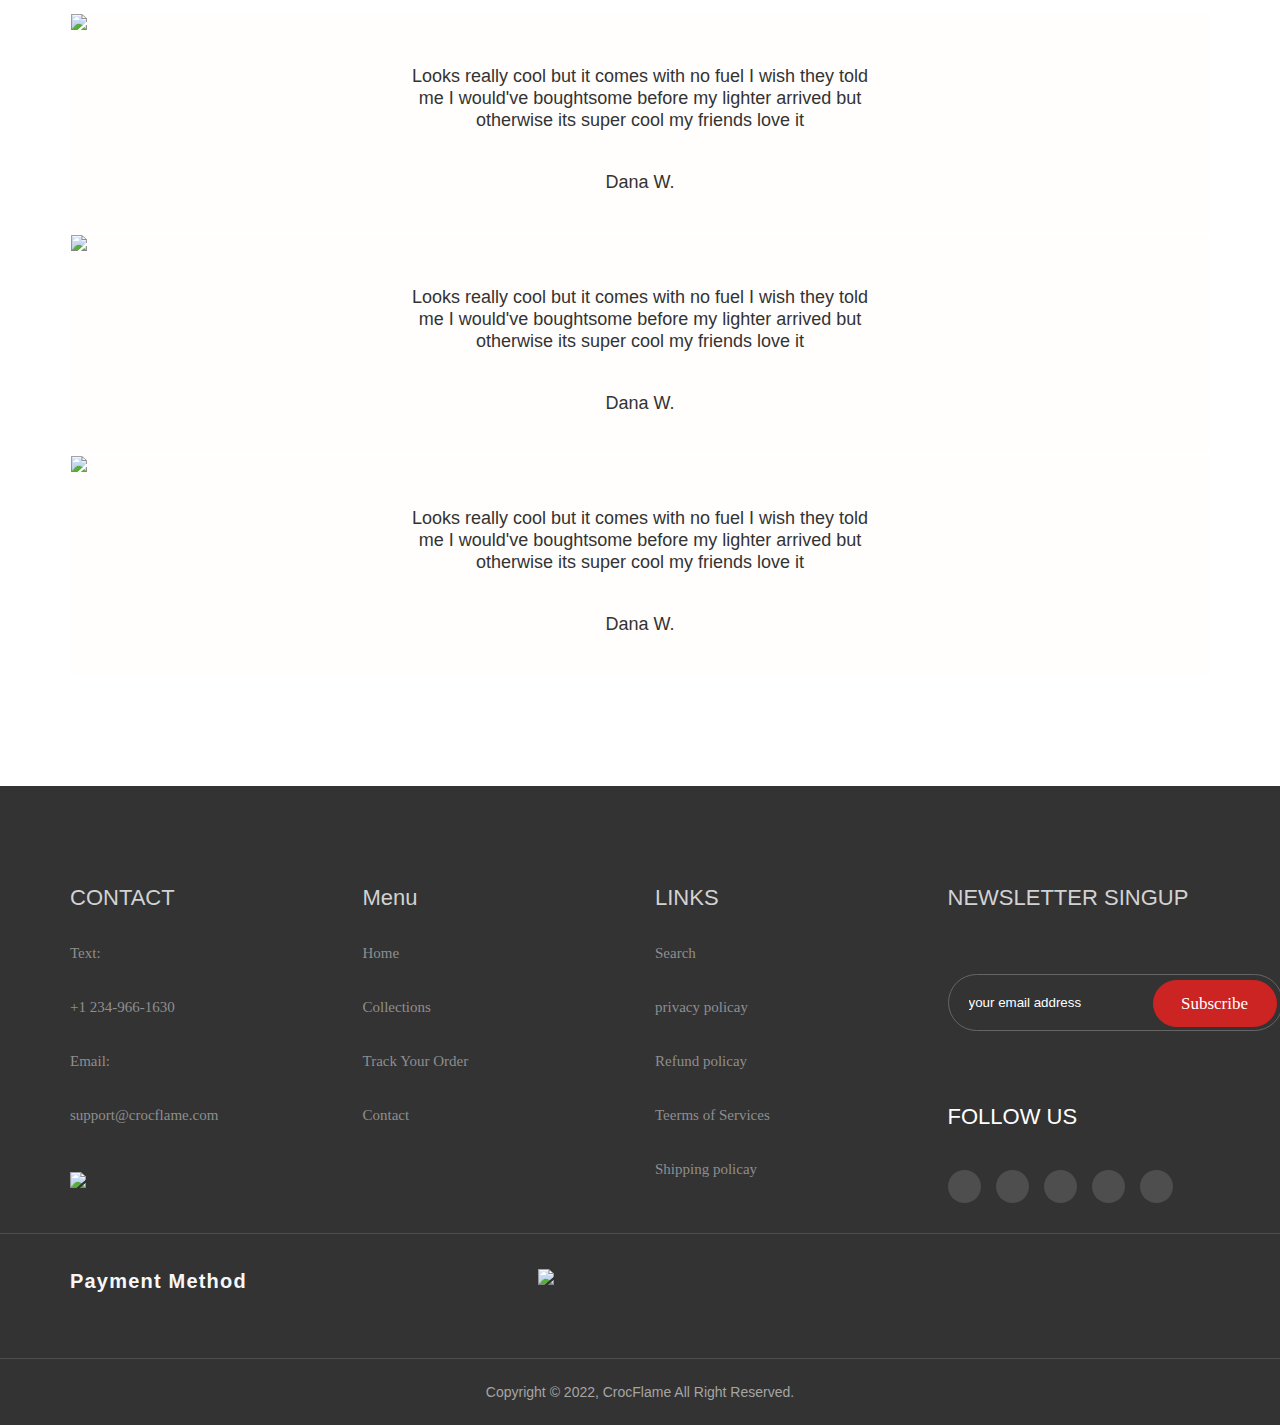
==== commit c7496af0: "Final Home pasd" ====
--- a/index.html
+++ b/index.html
@@ -1,78 +1,113 @@
 <!DOCTYPE html>
-<html lang="en">
+<html>
 <head>
+	<link rel="stylesheet" type="text/css" href="style.css">
 	<meta charset="utf-8">
 	<meta name="viewport" content="width=device-width, initial-scale=1">
-	<link rel="stylesheet" type="text/css" href="css/style.css">
-	<link rel="stylesheet" type="text/css" href="css/bootstrap.css">
-	<style>@import url('https://fonts.googleapis.com/css2?family=Lato:wght@400;700&family=Montserrat:ital,wght@0,400;0,700;1,500;1,700&display=swap');</style>
-
-	<link rel="stylesheet" href="https://cdnjs.cloudflare.com/ajax/libs/slick-carousel/1.8.1/slick-theme.css" integrity="sha512-6lLUdeQ5uheMFbWm3CP271l14RsX1xtx+J5x2yeIDkkiBpeVTNhTqijME7GgRKKi6hCqovwCoBTlRBEC20M8Mg==" crossorigin="anonymous" referrerpolicy="no-referrer">
-	<link rel="stylesheet" href="https://cdnjs.cloudflare.com/ajax/libs/slick-carousel/1.8.1/slick.min.css" integrity="sha512-yHknP1/AwR+yx26cB1y0cjvQUMvEa2PFzt1c9LlS4pRQ5NOTZFWbhBig+X9G9eYW/8m0/4OXNx8pxJ6z57x0dw==" crossorigin="anonymous" referrerpolicy="no-referrer">
-	<title>percent landing</title>
+ <link rel="stylesheet" href="https://cdnjs.cloudflare.com/ajax/libs/slick-carousel/1.8.1/slick-theme.css"
+        integrity="sha512-6lLUdeQ5uheMFbWm3CP271l14RsX1xtx+J5x2yeIDkkiBpeVTNhTqijME7GgRKKi6hCqovwCoBTlRBEC20M8Mg=="
+        crossorigin="anonymous" referrerpolicy="no-referrer" />
+
+    <link rel="stylesheet" href="https://cdnjs.cloudflare.com/ajax/libs/slick-carousel/1.8.1/slick.min.css"
+        integrity="sha512-yHknP1/AwR+yx26cB1y0cjvQUMvEa2PFzt1c9LlS4pRQ5NOTZFWbhBig+X9G9eYW/8m0/4OXNx8pxJ6z57x0dw=="
+        crossorigin="anonymous" referrerpolicy="no-referrer" />
+
+        	<link rel="stylesheet" href="https://cdnjs.cloudflare.com/ajax/libs/font-awesome/6.2.0/css/all.min.css"
+        integrity="sha512-xh6O/CkQoPOWDdYTDqeRdPCVd1SpvCA9XXcUnZS2FmJNp1coAFzvtCN9BmamE+4aHK8yyUHUSCcJHgXloTyT2A=="
+        crossorigin="anonymous" referrerpolicy="no-referrer" />
+        <link rel="preconnect" href="https://fonts.googleapis.com">
+<link rel="preconnect" href="https://fonts.gstatic.com" crossorigin>
+<link href="https://fonts.googleapis.com/css2?family=Raleway:wght@400;500;700&display=swap" rel="stylesheet">
+           
+	<title>Finak Home PSD</title>
 </head>
 <body>
 	<div id="wrapper">
 		<div class="header-section">
 			<div class="container">
 				<div class="row">
+					<div class="col-4">
+						<div class="content-box">
+							<div class="image-box">
+							     <a href="#"><img src="images/Layer76.png"></a>
+							</div>
+						</div>
+					</div>
 					<div class="col-8">
 						<div class="content-box">
-							<div class="logo">
-								<img src="images/Layer3copy.png" alt="layer3">
-							</div>
-						</div>
-					</div>
-					<div class="col-4">
-						<div class="content-navbar">
-							 <ul class="menu">
-							 	<li><a href="#">ABOUT US</a></li>
-							 	<li><a href="#">SOLUTIONS</a></li>
-								<li><a href="#">Work</a></li>
-								<li><a href="#">NEWS & EVENTS</a></li>
-								<li><a href="#">CONTACT US</a></li>
-			         	<li class="button-holder"><a href="#" class="btn"><img src="images/btn-img.png" alt="btn">DIGITAL SERVICES</a></li>
-			         </ul>
-			     </div>
-			   </div>
-			 </div>
-			<div class="row">
-				<div class="col-9">
-					<div class="content-box">
-						<div class="sudo-img">
-							<div class="text-box">
-								<h1>Place customized Logo on your T shirts and Improve your brand with us</h1>
-							</div>
-						</div>
-					</div>
-				</div>
-			</div>
-			<div class="row">
-				<div class="col-12">
-					<div class="content-box">
-						<div class="image-box">
-							<div class="button-holder">
-								<a class="mouse-btn" href="#slide-down"></a>
+							<div class="navbar">
+								<input id="menu-toggle" type="checkbox" />
+                                <label class='menu-button-container' for="menu-toggle">
+                                    <span class="menu-button">
+                                        <span class="span span-1"></span>
+                                        <span class="span span-2"></span>
+                                        <span class="span span-3"></span>
+                                    </span>
+                                </label>
+								<ul class="menu">
+								   <li><a href="#">Home</a></li>
+							       <li><a href="#">Shop Now</a></li>
+							       <li><a href="#">Track Our Order</a></li>
+							       <li><a href="#">Contact</a></li>
+							       <li><a href="#"><i class="fa-solid fa-magnifying-glass"></i></a></li>
+							        <li><a href="#"><i class="fa-solid fa-basket-shopping"></i></a></li>
+								</ul>
 							</div>
 						</div>
 					</div>
 				</div>
 			</div>
 		</div>
+
+
+
+		<div class="lighter-section">
+			<div class="container">
+				<div class="row">
+					<div class="col-8">
+						<div class="content-box">
+							<div class="text-box">
+								<h1>Lighters Made<br>To <span>Impress</span></h1>
+								<p>At CrocFlame, we aim to deliver you the<br>coolest looking and performing lighters
+								 on the market.</p>
+								 <div class="button-holder">
+								 	<a href="#" class="btn">Get 10% off</a>
+								 </div>
+							</div>
+						</div>
+					</div>
+					<div class="col-4">
+						<div class="content-box">
+							<div class="img-wrapper">
+							<div class="img-box">
+								<img src="images/Layer81.png">
+							</div>
+						</div>
+						</div>
+					</div>
+				</div>
+			</div>
 		</div>
 
-		<div id="slide-down" class="percent-contact-us">
+
+		<div class="pix-section">
 			<div class="container">
 				<div class="row">
 					<div class="col-12">
 						<div class="content-box">
-							<div class="text-box">
-								<span>96 Percent</span>
-								<h3>96 Percent is Proudly Canadian Businesses</h3>
-								<p>96 Percent is proudly Canadian serving local and national Businesses. We deal in all sorts of Marketing products, Printing, Graphic, Website, logo designing & development. Moreover, building modules for companies like shopping cart, inventory and online application management from scratch to Reporting. We listen, customize and deliver your order according to your needs</p>
-							</div>
-							<div class="button-holder">
-								<a class="btn" href="#slide-contact">Contact Us</a>
+							<div class="image-box">
+								<img src="images/Screenshot-22.png">
+								<img src="images/Layer116.png">
+								<img src="images/Screenshot-23.png">
+								<img src="images/Screenshot-23.png">
+								<img src="images/Layer117.png">
+								<img src="images/Layer116.png">
+								<img src="images/Screenshot-22.png">
+								<img src="images/Layer116.png">
+								<img src="images/Screenshot-23.png">
+								<img src="images/Screenshot-23.png">
+								<img src="images/Layer117.png">
+								<img src="images/Layer116.png">
 							</div>
 						</div>
 					</div>
@@ -80,292 +115,428 @@
 			</div>
 		</div>
 
-		<div class="percent-services">
+
+		<div class="infamous-section">
+			<div class="container">
+				<div class="row">
+					<div class="col-8">
+						<div class="content-box">
+							<div class="img-wrapper">
+							<div class="image-box">
+								<img src="images/Layer82.png">
+							</div>
+						</div>
+						</div>
+					</div>
+					<div class="col-4">
+						<div class="content-box">
+							<div class="text-box">
+								<h2>The Infamous lighters seen<br> all over <span>TikTok</span></h2>
+								<p>you bring this around any of your friends or to any practice and the<br> lighters guaranteed to drop some jawa start some concevations.</p>
+
+								<p>you bring this around any of your friends or to any practice and the lighters!</p>
+								<div class="button-holder">
+									<a href="#" class="btn">View All Lighters</a>
+								</div>
+							</div>
+						</div>
+					</div>
+				</div>
+			</div>
+		</div>
+
+
+		<div class="choose-section">
 			<div class="container">
 				<div class="row">
 					<div class="col-12">
 						<div class="content-box">
 							<div class="text-box">
-								<h3>96 Percent Services</h3>
-							</div>
-						</div>
-					</div>
+								<h2>Why Choose <span>CrocFlame?</span></h2>
+								<p>Any little breeze and thoose little lighters go out instantly, making it quite a<br>headache to light anything</p>
+							</div>
+						</div>
+					 </div>
+				   </div>
 				</div>
-				<div class="row">
-					<div class="col-3">
-						<div class="content-box">
-							<div class="img-box">
-								<img src="images/Marketing.png" alt="marketing">
-							</div>
-							<div class="text-box">
-								<span>Marketing Products</span>
-								<p>Custom Apparel & Promotional Items</p>
-								<ul>
-									<li><a href="#">Men's Clothing</a></li>
-									<li><a href="#">Women's Clothing</a></li>
-									<li><a href="#">Kids & Youth Clothing</a></li>
-									<li><a href="#">Caps and Hats</a></li>
-									<li><a href="#">Tote bags</a></li>
-									<li><a href="#">Letterhead</a></li>
-									<li><a href="#">Envelopes</a></li>
-									<li><a href="#">Notepads</a></li>
-									<li><a href="#">NCR Forms</a></li>
-								</ul>
-							</div>
-						</div>
-					</div>
-					<div class="col-3">
-						<div class="content-box">
-							<div class="img-box">
-								<img src="images/print.png" alt="print">
-							</div>
-							<div class="text-box">
-								<span>Print Products</span>
-								<p>Printed Products & Custom Prints</p>
-								<ul>
-									<li><a href="#">Roll Labels / Stickers</a></li>
-									<li><a href="#">Business Cards</a></li>
-									<li><a href="#">Postcards</a></li>
-									<li><a href="#">Flyers</a></li>
-									<li><a href="#">Brochures</a></li>
-									<li><a href="#">Bookmarks</a></li>
-									<li><a href="#">Presentation Folders</a></li>
-									<li><a href="#">Booklets</a></li>
-								     <li><a href="#">Magnets</a></li>
-								</ul>
-							</div>
-						</div>
-					</div>
-					<div class="col-3">
-						<div class="content-box">
-							<div class="img-box">
-								<img src="images/business.png" alt="business">
-							</div>
-							<div class="text-box">
-								<span>business Products</span>
-								<p>Large Format &Digital Printing</p>
-								<ul>
-									<li><a href="#">Coroplast Signs & Yard Signs</a></li>
-									<li><a href="#">Floor Graphics</a></li>
-									<li><a href="#">Foam Board</a></li>
-									<li><a href="#">Banners</a></li>
-									<li><a href="#">Pull Up Banners</a></li>
-									<li><a href="#">Car Magnets</a></li>
-									<li><a href="#">Table Covers</a></li>
-									<li><a href="#">Adhesive Vinyl</a></li>
-									<li><a href="#">Window Graphics</a></li>
-								</ul>
-							</div>
-						</div>
-					</div>
-					<div class="col-3">
-						<div class="content-box">
-							<div class="img-box">
-								<img src="images/digital.png" alt="digital">
-							</div>
-							<div class="text-box">
-								<span>Digital Services</span>
-								<p>Design, Dev, Marketing, Maintainance</p>
-								<ul>
-									<li><a href="#">Design</a></li>
-									<li><a href="#">Portfolio</a></li>
-									<li><a href="#">Logo</a></li>
-									<li><a href="#">Website</a></li>
-									<li><a href="#">Application</a></li>
-									<li><a href="#">Flyers</a></li>
-									<li><a href="#">Brochure</a></li>
-									<li><a href="#">Magazines</a></li>
-									<li><a href="#">Development</a></li>
-								</ul>
-							</div>
-						</div>
-					</div>
-				</div>
-				<div class="row">
-					<div class="col-12">
-						<div class="content-box">
-							<div class="button-holder">
-								<a class="btn" href="#">View All Services</a>
-							</div>
-						</div>
-					</div>
-				</div>
-			</div>
-		</div>
-
-		<div class="percent-approach">
-			<div class="container">
-				<div class="row">
-					<div class=" col-lg-6 col-md-12">
-						<div class="content-box">
-							<div class="content-position">
-								<div class="white-rectangle"></div>
-								<div class="rectangle">
-									<span class="circle"></span>
-									<span class="red-line">
-										<span class="white-side"></span>
-									</span>
-								</div>
-							</div>
-							<div class="img-box">
-								<img src="images/slider.png" alt="slider">
-								<img src="images/slider.png" alt="slider">
-								<img src="images/slider.png" alt="slider">
-								<img src="images/slider.png" alt="slider">
-								<img src="images/slider.png" alt="slider">
-								<img src="images/slider.png" alt="slider">
-							</div>
-							<div class="content-box-end">
-								<div class="circle">
-									<span class="white-line">
-										<span class="white-side"></span>
-									</span>
-								</div>
-							</div>
-						</div>
-					</div>        
-					<div class=" col-lg-6 col-md-12">
-						<div class="content-box">
-							<div class="tab">
-								<div class="text-box">
-									<img src="images/tabicon.png" alt="tabicon">
-									<button class="tablinks active" onclick="openCity(event, 'approach')"><span>Our Approach</span></button>
-								</div>
-								<div class="text-box">
-									<img src="images/tabicon2.png" alt="tabicon2">
-									<button class="tablinks" onclick="openCity(event, 'mission')">Our Mission</button>
-								</div>
-								<div class="text-box">
-									<img src="images/tabicon3.png" alt="tabicon3">
-									<button class="tablinks" onclick="openCity(event, 'approach')">Our Approach</button>
-								</div>
-							</div>
-							<div id="approach" class="tabcontent">
-								<h3>We take customized approach at providing quality branded merchandise, print and web solution to your needs.</h3>
-							</div>
-							<div id="mission" class="tabcontent" style="display:none;">
-								<h3>We take customized approach at providing quality branded merchandise, print and web solution to your needs.</h3> 
-							</div>
-							<div id="approach1" class="tabcontent" style="display: none;">
-								<h3>We take customized approach at providing quality branded merchandise, print and web solution to your needs.</h3>
-							</div>
-						</div>
-					</div>
-				</div>
-			</div>
-		</div>
-
-		<div class="percent-news">
-			<div class="container">
-				<div class="row">
-					<div class="col-12">
-						<div class="content-box">
-							<div class="img-box">
-								<img src="images/custodia.png" alt="custodia">
-								<img src="images/vts.png" alt="vts">
-								<img src="images/decent.png" alt="decent">
-								<img src="images/drmg.png" alt="drmg">
-								<img src="images/custodia.png" alt="custodia">
-								<img src="images/vts.png" alt="vts">
-								<img src="images/decent.png" alt="decent">
-								<img src="images/drmg.png" alt="drmg">
-								<img src="images/custodia.png" alt="custodia">
-								<img src="images/vts.png" alt="vts">
-								<img src="images/decent.png" alt="decent">
-								<img src="images/drmg.png" alt="drmg">
-							</div>
-						</div>
-					</div>
-				</div>
-			</div>
-		</div>
-		
-		<div id="slide-contact" class="percent-technology">
-			<div class="container">
-				<div class="row">
-					<div class="col-12">
-						<div class="content-box">
-							<div class="text-box">
-								<h3>Partner with right Technology Team</h3>
-							</div>
-						</div>
-					</div>
-				</div>
-				<div class="row">
-					<div class="col-12">
-						<div class="content-box">
-							<div class="form-text">
-								<input type="search" placeholder="your Name*">
-								<input type="search" placeholder="Your E-mail*">
-								<input type="search" placeholder="Your Phone*">
-							</div>
-							<div class="text-box-message">
-								<textarea placeholder="Your message*" id="message-text"></textarea>
-							</div>
-						</div>
-					</div>
-				</div>
-				<div class="row">
-					<div class="col-12">
-						<div class="content-box">
-							<div class="button-holder">
-								<a href="#" class="btn">Send Now</a>
+		    </div>
+
+
+		    <div class="design-section">
+		    	<div class="container">
+		    		<div class="row">
+		    			<div class="col-4">
+						<div class="content-box">
+							<div class="image-box">
+								<img src="images/Layer114.png">
 							</div>
 							<div class="text">
-								<p>© 2021 - 22. 96 Percent. All rights reserved.</p>
-							</div>
-						</div>
-					</div>
-				</div>
-			</div>
-		</div>
-</div>
+								<h6>Unique Colored<br> flame</h6>
+							</div>
+						</div>
+					</div>
+					<div class="col-4">
+						<div class="content-box">
+							<div class="image-box">
+								<img src="images/Layer115.png">
+							</div>
+							<div class="text">
+								<h6>Refillable & Reusable-Fill<br> with butane</h6>
+							</div>
+						</div>
+					</div>
+					<div class="col-4">
+						<div class="content-box">
+							<div class="image-box">
+								<img src="images/Layer115.png">
+							</div>
+							<div class="text">
+								<h6>Refillable & Reusable-Fill<br> with butane</h6>
+							</div>
+						</div>
+					</div>
+					<div class="col-4">
+						<div class="content-box">
+							<div class="image-box">
+								<img src="images/Layer115.png">
+							</div>
+							<div class="text">
+								<h6>Refillable & Reusable-Fill<br> with butane</h6>
+							</div>
+						</div>
+					</div>
+					<div class="col-4">
+						<div class="content-box">
+							<div class="image-box">
+								<img src="images/Layer115.png">
+							</div>
+							<div class="text">
+								<h6>Refillable & Reusable-Fill<br> with butane</h6>
+							</div>
+						</div>
+					</div>
+					<div class="col-4">
+						<div class="content-box">
+							<div class="image-box">
+								<img src="images/Layer112.png">
+							</div>
+							<div class="text">
+								<h6>Adjustable Flame<br> Size</h6>
+							</div>
+						</div>
+					</div>
+		    		</div>
+		    	</div>
+		    </div>
+
+
+		    <div class="featured-collection">
+		    	<div class="container">
+		    		<div class="row">
+		    			<div class="col-12">
+		    				<div class="content-box">
+		    					<div class="text">
+		    						<h1>Featured Collection</h1>
+		    					</div>
+		    				</div>
+		    			</div>
+		    		</div>
+		    		<div class="row">
+		    			<div class="col">
+		    				<div class="content-box">
+		    					<div class="image-box">
+		    						<img src="images/featured-1.jpg">
+		    					</div>
+		    					<div class="text-box">
+		    						<p>CrocFlame Lighter</p>
+                                    <p>$19.99 USD</p>
+                                    <img src="images/ratingcopy3.png">
+		    					</div>
+		    					<div class="text-box-show">
+		    						<a href="#">Quick View</a>
+		    						<a href="#">Add a Cart</a>
+		    					</div>
+		    				</div>
+		    			</div>
+		    			<div class="col">
+		    				<div class="content-box">
+		    					<div class="image-box">
+		    						<img src="images/featured-6.jpg">
+		    					</div>
+		    					<div class="text-box">
+		    						<p>Reusable Match</p>
+		    					     <p>$24.99 USD</p>
+                                    <img src="images/ratingcopy3.png">
+		    					</div>
+		    					<div class="text-box-show">
+		    						<a href="#">Quick View</a>
+		    						<a href="#">Add a Cart</a>
+		    					</div>
+		    				</div>
+		    			</div>
+		    			<div class="col">
+		    				<div class="content-box">
+		    					<div class="image-box">
+		    						<img src="images/featured-5.jpg">
+		    					</div>
+		    					<div class="text-box">
+		    						<p>Reusable Match</p>
+		    					     <p>$24.99 USD</p>
+                                    <img src="images/ratingcopy3.png">
+		    					</div>
+		    					<div class="text-box-show">
+		    						<a href="#">Quick View</a>
+		    						<a href="#">Add a Cart</a>
+		    					</div>
+		    				</div>
+		    			</div>
+		    			<div class="col">
+		    				<div class="content-box">
+		    					<div class="image-box">
+		    						<img src="images/featured-6.jpg">
+		    					</div>
+		    					<div class="text-box">
+		    						<p>Reusable Match</p>
+		    					     <p>$24.99 USD</p>
+                                    <img src="images/ratingcopy3.png">
+		    					</div>
+		    					<div class="text-box-show">
+		    						<a href="#">Quick View</a>
+		    						<a href="#">Add a Cart</a>
+		    					</div>
+		    				</div>
+		    			</div>
+		    			<div class="col">
+		    				<div class="content-box">
+		    					<div class="image-box">
+		    						<img src="images/featured-4.jpg">
+		    					</div>
+		    					<div class="text-box">
+		    						<p>Reusable Match</p>
+		    					     <p>$24.99 USD</p>
+                                    <img src="images/ratingcopy3.png">
+		    					</div>
+		    					<div class="text-box-show">
+		    						<a href="#">Quick View</a>
+		    						<a href="#">Add a Cart</a>
+		    					</div>
+		    				</div>
+		    			</div>
+		    			<div class="col">
+		    				<div class="content-box">
+		    					<div class="image-box">
+		    						<img src="images/featured-1.jpg">
+		    					</div>
+		    					<div class="text-box">
+		    						<p>Reusable Match</p>
+		    					     <p>$24.99 USD</p>
+                                    <img src="images/ratingcopy3.png">
+		    					</div>
+		    					<div class="text-box-show">
+		    						<a href="#">Quick View</a>
+		    						<a href="#">Add a Cart</a>
+		    					</div>
+		    				</div>
+		    			</div>
+		    		</div>
+		    	</div>
+		    </div>
+
+
+		    <div class="free-lighter">
+		    	<div class="container">
+		    		<div class="row">
+		    			<div class="col-8">
+		    				<div class="content-box">
+		    					<div class="text-section">
+		    						<h1>Get A <span>Free</span> Lighter!</h1>
+		    						<p>We're giving away 2 lighters for the price of 1. On top of that, we're also throwing in Free Expedited Shipping (worth $5).</p>
+		    						<div class="button-holder">
+		    							<a href="#" class="btn">Order Now</a>
+		    						</div>
+		    					</div>
+		    				</div>
+		    			</div>
+		    			<div class="col-4">
+		    				<div class="content-box">
+		    					<div class="img-wrapper">
+		    					<div class="image-box">
+		    						<img src="images/Layer107.png">
+		    					</div>
+		    				</div>
+		    			</div>
+		    			</div>
+		    		</div>
+		    	</div>
+		    </div>
+
+
+		    <div class="clients-says">
+		    	<div class="container">
+		    		<div class="row">
+		    			<div class="col-12">
+		    				<div class="content">
+		    					<div class="text">
+		    						<h1>What Do Our <span>Clients</span> Says About Us</h1>
+		    					</div>
+		    				</div>
+		    			</div>
+		    		</div>
+		    		<div class="row">
+		    		    <div class="col">
+		    				<div class="content-box">
+		    					<div class="image-box">
+		    						<img src="images/Layer106.png">
+		    					</div>
+		    					<div class="text-box">
+		    						<p>Looks really cool but it comes with no fuel I wish they told me I would've boughtsome before my lighter arrived but otherwise its super cool my friends love it</p>
+		    						<p>Dana W.</p>
+		    					</div>
+		    				</div>
+		    				<div class="content-box">
+		    					<div class="image-box">
+		    						<img src="images/Layer106.png">
+		    					</div>
+		    					<div class="text-box">
+		    						<p>Looks really cool but it comes with no fuel I wish they told me I would've boughtsome before my lighter arrived but otherwise its super cool my friends love it</p>
+		    						<p>Dana W.</p>
+		    					</div>
+		    				</div>
+		    				<div class="content-box">
+		    					<div class="image-box">
+		    						<img src="images/Layer106.png">
+		    					</div>
+		    					<div class="text-box">
+		    						<p>Looks really cool but it comes with no fuel I wish they told me I would've boughtsome before my lighter arrived but otherwise its super cool my friends love it</p>
+		    						<p>Dana W.</p>
+		    					</div>
+		    				</div>
+		    			</div>
+		    		</div>
+		    	</div>
+		    </div>
+
+
+		    <div class="footer-section">
+		    	<div class="container">
+		    		<div class="row">
+		    			<div class="col-4">
+		    				<div class="content-box">
+		    					<div class="text-box">
+		    						<ul>
+		    							<li><span>CONTACT</span></li>
+		    							<li><a href="#">Text:</a></li>
+		    							<li><a href="#">+1 234-966-1630</a></li>
+		    							<li><a href="#">Email:</a></li>
+		    								<li><a href="#">support@crocflame.com</a></li>
+		    						</ul>
+		    					</div>
+		    					<div class="img-box">
+		    						<img src="images/Layer108.png">
+		    					</div>
+		    				</div>
+		    			</div>
+		    			<div class="col-4">
+		    				<div class="content-box">
+		    					<div class="text-box">
+		    						<ul>
+		    							<li><span>Menu</span></li>
+		    							<li><a href="#">Home</a></li>
+		    							<li><a href="#">Collections</a></li>
+		    							<li><a href="#">Track Your Order</a></li>
+		    							<li><a href="#">Contact</a></li>
+		    						</ul>
+		    					</div>
+		    				</div>
+		    			</div>
+		    			<div class="col-4">
+		    				<div class="content-box">
+		    					<div class="text-box">
+		    						<ul>
+		    							<li><span>LINKS</span></li>
+		    							<li><a href="3">Search</a></li>
+		    							<li><a href="3">privacy policay</a></li>
+		    							<li><a href="3">Refund policay</a></li>
+		    							<li><a href="3">Teerms of Services</a></li>
+		    							<li><a href="3">Shipping policay</a></li>
+		    						</ul>
+		    					</div>
+		    				</div>
+		    			</div>
+		    			<div class="col-4">
+		    				<div class="content-box">
+		    					<ul>
+		    						<li><span>NEWSLETTER SINGUP</span></li>
+		    					</ul>
+		    					<form>
+		    						<input type="text" placeholder="your email address" name="text">
+		    						<a href="#" class="btn">Subscribe</a>
+		    					</form>
+		    					<p>FOLLOW US</p>
+		    					<ul class="social-icon">
+		    							   <li><a href="#"><i class="fa-brands fa-twitter"></i></a></li>
+		    								<li><a href="#"><i class="fa-brands fa-facebook"></i></a></li>
+		    								<li><a href="#"><i class="fa-brands fa-youtube"></i></a></li>
+		    								<li><a href="#"><i class="fa-brands fa-instagram"></i></a></li>
+		    								<li><a href="#"><i class="fa-brands fa-tiktok"></i></a></li>
+		    				             </ul>
+		    				        </div>
+		    			       </div>
+		    		       </div>
+		    	       </div>
+		           </div> 
+
+		      <div class="footer-bottom">
+		      	<div class="container">
+		      		<div class="row">
+		      			<div class="col-4">
+		      				<div class="content-box">
+		      					<div class="text-box">
+		      						<h3>Payment Method</h3>
+		      					</div>
+		      				</div>
+		      			</div>
+		      			<div class="col-8">
+		      				<div class="content-box">
+		      					<div class="image-box">
+		      						<img src="images/payment-method.png">
+		      					</div>
+		      				</div>
+		      			</div>
+		      		</div>
+		      	</div>
+		      </div>
+
+
+		      <div class="copy-right">
+		      	<div class="container">
+		      		<div class="row">
+		      			<div class="col-12">
+		      				<div class="content-box">
+		      					<div class="text-box">
+		      						<p>Copyright © 2022, CrocFlame All Right Reserved.</p>
+		      					</div>
+		      				</div>
+		      			</div>
+		      		</div>
+		      	</div>
+		      </div>
+		 </div>
+
 
 		<script src="https://ajax.googleapis.com/ajax/libs/jquery/3.6.0/jquery.min.js"></script>
-    <script src="https://cdnjs.cloudflare.com/ajax/libs/slick-carousel/1.8.1/slick.min.js" integrity="sha512-XtmMtDEcNz2j7ekrtHvOVR4iwwaD6o/FUJe6+Zq+HgcCsk3kj4uSQQR8weQ2QVj1o0Pk6PwYLohm206ZzNfubg==" crossorigin="anonymous" referrerpolicy="no-referrer"></script>
-    <script>
-  $('.percent-approach .img-box').slick({
-dots: false,
-  infinite: true,
-  slidesToShow: 1,
-  slidesToScroll: 4,
-  responsive: [
-    {
-      breakpoint: 1024,
-      settings: {
-        slidesToShow: 1,
-        slidesToScroll: 3,
-        infinite: true,
-        dots: false
-      }
-    },
-    {
-      breakpoint: 600,
-      settings: {
-        slidesToShow: 1,
-        slidesToScroll: 2
-      }
-    },
-    {
-      breakpoint: 480,
-      settings: {
-        slidesToShow: 1,
-        slidesToScroll: 1
-      }
-    }
-    // You can unslick at a given breakpoint now by adding:
-    // settings: "unslick"
-    // instead of a settings object
-  ]
-});
-   $('.percent-news .img-box').slick({
+    <script src="https://cdnjs.cloudflare.com/ajax/libs/slick-carousel/1.8.1/slick.min.js"
+        integrity="sha512-XtmMtDEcNz2j7ekrtHvOVR4iwwaD6o/FUJe6+Zq+HgcCsk3kj4uSQQR8weQ2QVj1o0Pk6PwYLohm206ZzNfubg=="
+        crossorigin="anonymous" referrerpolicy="no-referrer"></script>
+   <script type="text/javascript">
+    $('.pix-section .image-box').slick({
  arrows: false,
     autoplay: true,
     infinte:true,
-    autoplaySpeed: true,
-    speed: 6000,
+    autoplaySpeed: 0,
+    speed: 4000,
     pauseOnHover: true,
-    slidesToShow: 5,
+    slidesToShow:5,
   responsive: [
     {
        breakpoint: 992,
@@ -384,21 +555,41 @@
     // instead of a settings object
   ]
 });
-</script>
-<script>
-function openCity(evt, cityName) {
-  var i, tabcontent, tablinks;
-  tabcontent = document.getElementsByClassName("tabcontent");
-  for (i = 0; i < tabcontent.length; i++) {
-    tabcontent[i].style.display = "none";
-  }
-  tablinks = document.getElementsByClassName("tablinks");
-  for (i = 0; i < tablinks.length; i++) {
-    tablinks[i].className = tablinks[i].className.replace(" active", "");
-  }
-  document.getElementById(cityName).style.display = "block";
-  evt.currentTarget.className += " active";
-}
+  $('.clients-says .row:nth-child(2) .col').slick({
+  dots: true,
+  arrows:false,
+  infinite: false,
+  speed: 2000,
+  autoplay:true,
+  slidesToShow: 1,
+  responsive: [
+    {
+       breakpoint: 992,
+        settings: {
+          slidesToShow: 2
+          ,
+      }
+    },
+    {
+       breakpoint: 768,
+        settings: {
+          slidesToShow: 1,
+      }
+    }
+    ]
+});
+    if ($(window).width() > 991) {
+   $('.design-section .row').slick({
+        infinite: true,
+        slidesToShow: 3,
+        slidesToScroll: 3,
+        arrows: true,
+        centerMode: true,
+        centerPadding: '0px',
+        dots:false
+      });
+};
 </script>
 </body>
 </html>
+			--- a/style.css
+++ b/style.css
@@ -0,0 +1,1362 @@
+*{
+  box-sizing: border-box;
+}
+body {
+    font: 400 17px/27px 'Montserrat', sans-serif !important; color: #3c3c3c; letter-spacing: normal;min-width: 320px; position: relative; overflow-x: hidden; }
+#wrapper {
+  width: 100%;
+  overflow: hidden;
+  position: relative;
+  -webkit-transition: all 0.25s linear;
+-o-transition: all 0.25s linear;
+transition: all 0.25s linear; 
+}
+.col-12{flex: 0 0 100%;max-width: 100%;padding: 0 15px;}
+.container {
+  max-width: 1170px !important;
+  padding: 0  15px;
+  margin: auto;
+}
+.logo{padding: 0 15px;}
+.active,
+.active:focus{ color: #02aeef !important; }
+body{
+  margin: 0;
+  padding: 0;
+}
+ul {
+  margin: 0;
+  padding: 0;
+}
+ol, ul { list-style: none; }
+ul { margin: 0; padding: 0; }
+ul li { margin: 0; font-size: 15px;}
+blockquote, q {quotes: none;}
+label { font-size: 13px; font-weight: 600; color: #9fa4af;letter-spacing: 1px;}
+blockquote:before, blockquote:after,
+q:before, q:after { content: ''; content: none; }
+p{margin: 0 auto; font-family: 'Montserrat', sans-serif !important; font-weight: 400; color: #333333; font-size: 18px;    line-height: 22px;}
+table { border-collapse: collapse; border-spacing: 0; }
+sup { font-size: 0.83em; line-height: 0; vertical-align: super;}
+sub {font-size: 0.83em; line-height: 0; vertical-align: sub;}
+b, strong{ font-weight: bold;}
+i, em{ font-style: italic; }
+figure{ margin: 0; }
+img { display: block; max-width: 100%; height: auto;}
+form{ margin: 0; }
+a { font-family: Montserrat; color: #000; text-decoration: none; -webkit-transition: all 0.25s linear; -o-transition: all 0.25s linear; transition: all 0.25s linear; outline: none !important;}
+/*a:hover{color: white;}*/
+a:focus { outline: none; /*color: #fff !important;*/ text-decoration: none;}
+button,
+button:hover,
+button:focus,
+button:active,
+.slick-slide,
+.navbar,
+.navbar-toggler:focus,
+.navbar-toggler:hover {outline: none;}
+.btn {display: inline-block;min-width: 184px;background: #fff;border: 1px solid #fff;font-size: 17px;color: #7c2c0c; padding:18px 0px;text-align: center;/*border-radius: 50px;*/}
+.btn:hover, .btn:focus, .btn:active {
+   background-color: transparent;color: #000;border: 1px solid #fff;
+}
+::-moz-selection { color: #fff; background:#02aeef; }
+::selection { color: #fff;background: #02aeef; }
+textarea {resize: none; clear: both;min-height: 200px;max-height: 200px;height: 200px;}
+input,
+textarea,
+select{ font-family: 'Montserrat', sans-serif !important; font-weight: 500; border: 1px solid #ddd;}
+h1 { font-size: 55px; font-weight: 600; line-height: 59px; font-family: 'Montserrat' !important; margin: 0 0 30px; color: ; letter-spacing: 1.2px;}
+h2 { font-size: 37px; font-weight: 600; line-height: 41px; font-family: 'Montserrat', sans-serif !important; margin: 0 0 30px; color: ; letter-spacing: 1.2px;}
+h3 { font-size: 20px; font-weight: 600; line-height: 24px; font-family: 'Montserrat', sans-serif !important; margin: 0 0 30px; color: ; letter-spacing: 1.2px;}
+h4 { font-size: 30px; font-weight: 600; line-height: 34px; font-family: 'Montserrat', sans-serif !important; margin: 0 0 30px; color: ; letter-spacing: 1.2px; }
+h5 { font-size: 28px; font-weight: 600; line-height: 32px; font-family: 'Montserrat', sans-serif !important; margin: 0 0 30px; color: ; letter-spacing: 1.2px;}
+h6 { font-size: 18px; font-weight: 600; line-height: 22px; font-family: 'Montserrat', sans-serif !important; margin: 0 0 20px; color: ; letter-spacing: 1.2px;}
+body.nav-open .top {
+  -webkit-transform: translateY(6px) rotateZ(45deg);
+  -moz-transform: translateY(6px) rotateZ(45deg);
+  -ms-transform: translateY(6px) rotateZ(45deg);
+  -o-transform: translateY(6px) rotateZ(45deg);
+  transform: translateY(6px) rotateZ(45deg);
+}
+body.nav-open .bottom {
+  -webkit-transform: translateY(-6px) rotateZ(-45deg);
+  -moz-transform: translateY(-6px) rotateZ(-45deg);
+  -ms-transform: translateY(-6px) rotateZ(-45deg);
+  -o-transform: translateY(-6px) rotateZ(-45deg);
+  transform: translateY(-6px) rotateZ(-45deg);
+}
+body.nav-open #header .middle { width: 0;}
+body.nav-open{ overflow: hidden; }
+
+
+
+.header-section {
+  padding: 38px 0;
+  background-color: #000;
+    position: fixed;
+    left: 0;
+    right: 0;
+    top: 0;
+    z-index: 999;
+    transition: all .5s;
+}
+.header-section .row {
+    display: flex;
+    margin: 0 -15px;
+    align-items: center;
+}
+.header-section .col-4 {
+  flex: 0 0 35%;
+  max-width: 35%;
+  padding: 0 15px;
+}
+.header-section .col-8 {
+  flex: 0 0 65%;
+  max-width: 65%;
+  padding: 0 15px;
+}
+.header-section ul {
+    display: flex;
+    justify-content: space-evenly;
+}
+.header-section ul li a{
+    color: #fff;
+}
+.header-section li a:hover{
+    color: #ff211e;
+}
+
+
+
+.lighter-section {
+    background-image: url(images/Layer2.png);
+  background-position: center;
+  padding: 135px 0 75px;
+  background-repeat: no-repeat;
+  background-size: cover;
+}
+.lighter-section .row {
+    display: flex;
+    margin: 0 -15px;
+    align-items: center;
+}
+.lighter-section .col-8 {
+  max-width: 55%;
+  flex: 0 0 55%;
+  padding: 0 15px;
+}
+.lighter-section .col-4{
+  max-width: 45%;
+  flex: 0 0 45%;
+}
+.lighter-section h1 {
+  color: #fff;
+}
+.lighter-section span {
+  color: #ff211e;
+}
+.lighter-section p {
+  color: #fff;
+  padding-bottom: 40px;
+}
+.lighter-section .btn {
+    min-width: 255px;
+    background: #ff211e;
+    border: 1px solid #ff211e;
+    font-size: 22px;
+    color: #fff;
+    padding: 15px 0px;
+   border-radius: 5px;
+}
+.lighter-section .btn:hover {
+  background-color: transparent;
+  color: #fff;
+  border-color: #ff211e;
+}
+.lighter-section .text-box {
+    margin-left: 69px;
+}
+.lighter-section .img-box {
+  position: relative;
+  z-index: 2;
+  max-width: 576px;
+}
+.lighter-section .img-box::before {
+    content: "";
+    background-image: url(images/Shape3.png);
+    background-repeat: no-repeat;
+    width: 185px;
+    height: 186px;
+    position: absolute;
+    top: 334px;
+    left: -67px;
+    z-index: -1;
+}
+.lighter-section .img-box::after {
+    content: "";
+    background-image: url(images/Shape1.png);
+    background-repeat: no-repeat;
+    width: 226px;
+    height: 226px;
+    position: absolute;
+    top: 50%;
+    right: -202px;
+    z-index: -1;
+    transform: translate(-50%,-50%);
+}
+.lighter-section .img-wrapper {
+  position: relative;
+  z-index: 2;
+}
+.lighter-section .img-wrapper::before {
+    content: "";
+    background-image: url(images/Shape2.png);
+    background-repeat: no-repeat;
+    width: 73px;
+    height: 34px;
+    position: absolute;
+    top: 132px;
+    left: -61px;
+    z-index: -1;
+}
+
+
+.pix-section {
+    padding: 88px 0;
+}
+.pix-section .image-box {
+  display: flex;
+  margin: 0 -15px;
+}
+.pix-section .container {
+  max-width: 100% !important;
+}
+/*.pix-section {
+    padding: 88px 0;
+}
+.pix-section .image-box {
+  display: flex;
+  margin: 0 -15px;
+}
+.pix-section .container {
+  max-width: 100% !important;
+}
+*/
+
+
+.infamous-section {
+  padding: 58px 0;
+}
+.infamous-section .image-box {
+  position: relative;
+}
+.infamous-section .image-box::before {
+    content: "";
+    background-image: url(images/Shapecopy.c2.png);
+    background-repeat: no-repeat;
+    width: 76px;
+    height: 34px;
+    position: absolute;
+    top: 84px;
+    left: -50px;
+    z-index: -1;
+}
+.infamous-section .image-box::after {
+    content: "";
+    background-image: url(images/Shapecopy.c.png);
+    background-repeat: no-repeat;
+    width: 226px;
+    height: 226px;
+    position: absolute;
+    top: 125px;
+    right: -42px;
+    z-index: -1;
+}
+.infamous-section .row {
+  display: flex;
+  margin: 0 -15px;
+  align-items: center;
+}
+.infamous-section .col-8 {
+  flex: 0 0 45%;
+  max-width: 45%;
+  padding: 0 45px;
+}
+.infamous-section .col-4 {
+  flex: 0 0 55%;
+  max-width: 55%;
+  padding: 0 15px;
+}
+.infamous-section p{
+  padding: 21px 2px;
+}
+.infamous-section .button-holder .btn {
+    min-width: 259px;
+    background: #fff;
+    border: 1px solid #000;
+    font-size: 22px;
+    color: #000;
+    padding: 15px 0px;
+    border-radius: 5px;
+}
+.infamous-section .btn:hover {
+  background-color:#ff211e;
+  color: #fff;
+  border-color:  #ff211e;
+}
+.infamous-section h2 {
+  color: #000;
+}
+.infamous-section span {
+  color: #ff211e;
+}
+.infamous-section .img-wrapper {
+  position: relative;
+}
+.infamous-section .img-wrapper::before {
+    content: "";
+    background-image: url(images/Shapecopy.c3.png);
+    background-repeat: no-repeat;
+    width: 185px;
+    height: 186px;
+    position: absolute;
+    top: 256px;
+    left: -50px;
+    z-index: -1;
+}
+
+
+.choose-section {
+    padding: 93px 0 11px 0px;
+    background-color: #000;
+}
+.choose-section .text-box {
+    text-align: center;
+}
+.choose-section h2 {
+  color: #fff;
+}
+.choose-section p{
+  color: #fff;
+}
+.choose-section span {
+  color: #ff211e;
+}  
+
+
+
+.design-section {
+  background-color: #000;
+  padding: 48px 0 62px 0;
+}
+.design-section .row {
+    display: flex;
+    margin: 0 -15px;
+    align-items: center;
+}
+.design-section .col-4 {
+  flex: 0 0 33.33%;
+  max-width: 33.33%;
+  padding: 0 15px;
+}
+.design-section .image-box {
+    border: 1px solid #fff;
+    border-radius: 50%;
+    width: 255px;
+    height: 255px;
+    margin: 0 auto;
+     background: #fff
+}
+.design-section img {
+    margin: 0 auto;
+    padding: 60px 0;
+}
+.design-section .text {
+    text-align: center;
+    padding: 40px 0;
+    color: #fff;
+}
+.design-section .slick-prev, .design-section .slick-next {
+    width: 30px;
+    height: 30px;
+    border-radius: 50%;
+}
+.design-section .slick-prev{
+  left: -72px;
+}
+.design-section .slick-next{
+      right: -65px;
+}
+.design-section  .col-4 .content-box {
+    padding-top: 100px;
+    transition: all 0.5s ease-in-out;
+}
+.design-section  .slick-current .content-box {
+    padding-top: 0;
+}
+.design-section .slick-prev:before{
+    color: #ff0000;;
+}
+.design-section .slick-next:before{
+    color: #ff0000;
+}
+
+
+.featured-collection {
+  background-color: #f7f7fc;
+  padding: 98px 0;
+}
+.featured-collection .row:nth-child(2) {
+  display: flex;
+  margin: 0 -15px;
+  flex-wrap: wrap;
+}
+.featured-collection .col {
+  flex: 33.33%;
+  max-width: 33.33%;
+  padding: 0 15px;
+  padding-bottom: 43px;
+}
+.featured-collection .text {
+    text-align: center;
+    padding: 40px 0 20px 0;
+    color: #000;
+}
+.featured-collection .text-box {
+    padding: 23px 0;
+}
+.featured-collection p {
+    padding-bottom: 10px;
+}
+.featured-collection .content-box {
+    position: relative;
+}
+.featured-collection .image-box {
+    margin-bottom: 30px;
+    position: relative;
+}
+.featured-collection .image-box img {
+    width: 100%;
+}
+.featured-collection .content-box .text-box {
+    position: absolute;
+    min-width: 360px;
+    bottom: -15px;
+    left: 0;
+    right: 0;
+    background: #f7f7fc;
+}
+.featured-collection .text-box {
+    padding-top: 30px;
+    max-width: 500px;
+    margin: 0 auto;
+}
+.featured-collection .content-box .text-box-show {
+    position: absolute;
+    opacity: 0;
+    z-index: -1;
+    bottom: 0;
+    left: 50%;
+    transform: translateX(-50%);
+    min-width: 270px;
+    transition: all 0.5s ease-in-out;
+}
+.featured-collection .text-box-show a:first-child {
+    border-right: 2px solid #fff;
+    padding-right: 25px;
+}
+.featured-collection .text-box-show a:nth-child(2) {
+    padding-left: 25px;
+}
+.featured-collection .text-box-show a {
+    color: #fff;
+    font-size: 18px;
+}
+.featured-collection .content-box:hover .image-box {
+    z-index: 1;
+}
+.featured-collection .content-box:hover .text-box-show {
+    opacity: 1;
+    z-index: 5;
+    bottom: 20%;
+}
+.featured-collection .col .content-box:hover::after {
+    content: "";
+    display: block;
+    position: absolute;
+    width: 100%;
+    height: 100%;
+    top: 0;
+    left: 0;
+    bottom: 0;
+    right: 0;
+    background: rgba(0, 0, 0, 0.484);
+    border-radius: 7px;
+    opacity: 1;
+    z-index: 2;
+    transition: opacity 0.25s ease-in-out;
+}
+.featured-collection .text-box-show a:hover {
+    color: #ff211e;
+}
+.featured-collection .image-box img {
+    border-radius: 10px;
+}
+
+
+
+
+
+.free-lighter .row {
+  display: flex;
+  margin: 0 -15px;
+  align-items: center;
+}
+.free-lighter .col-8 {
+  flex: 0 0 60%;
+  max-width: 60%;
+  padding: 0 15px;
+}
+.free-lighter .col-4 {
+  flex: 0 0 40%;
+  max-width: 40%;
+  padding: 0 15px;
+}
+.free-lighter span {
+  color: #ff211e;
+}
+.free-lighter {
+    padding: 98px 0;
+}
+.free-lighter .button-holder {
+    padding-top: 42px;
+}
+.free-lighter p {
+  line-height: 31px;
+}
+.free-lighter .btn {
+    display: inline-block;
+    min-width: 255px;
+    background: #ff211e;
+    border: 1px solid;
+    font-size: 22px;
+    color: #fff;
+    padding: 18px 0px;
+     border-radius: 5px;
+}
+.free-lighter .btn:hover {
+  color: #000;
+  background-color: transparent;
+  border-color: #000;
+}
+.free-lighter .image-box {
+  position: relative;
+}
+.free-lighter .image-box::before {
+    content: "";
+    background-image: url(images/Shapecopy.c2.png);
+    background-repeat: no-repeat;
+    width: 185px;
+    height: 186px;
+    position: absolute;
+    top: 86px;
+    left: -53px;
+    z-index: -1;
+}
+.free-lighter .image-box::after {
+    content: "";
+    background-image: url(images/Shapecopy.c.png);
+    background-repeat: no-repeat;
+    width: 226px;
+    height: 226px;
+    position: absolute;
+    top: 141px;
+    right: -41px;
+    z-index: -1;
+}
+.free-lighter .img-wrapper {
+  position: relative;
+}
+.free-lighter .img-wrapper::before {
+    content: "";
+    background-image: url(images/Shapecopy.c3.png);
+    background-repeat: no-repeat;
+    width: 185px;
+    height: 186px;
+    position: absolute;
+    top: 250px;
+    left: -54px;
+    z-index: -1;
+}
+
+
+
+.clients-says {
+  padding: 110px 0;
+}
+.clients-says .col {
+  flex: 0 0 auto;
+  width: 100%;
+}
+.clients-says .text {
+    text-align: center;
+    padding-bottom: 79px;
+}
+.clients-says h1 {
+  color: #000;
+}
+.clients-says span {
+  color: #ff211e;
+}
+.clients-says .content-box {
+    border: 1px solid #fff;
+    background: #fffefd;
+    margin: 0 auto;
+}
+.clients-says .col.slick-initialized.slick-slider.slick-dotted {
+    max-width: 560px;
+    margin:0 auto;
+}
+.clients-says img {
+    margin: 0 auto;
+    margin-bottom: 35px;
+}
+.clients-says .text-box {
+  text-align: center;
+}
+.clients-says p {
+  margin-bottom: 40px;
+  max-width: 473px;
+}
+.clients-says .row:nth-child(2) {
+  position: relative;
+}
+.clients-says .row:nth-child(2)::before {
+    content: "";
+    background-image: url(images/left-group.png);
+    background-repeat: no-repeat;
+    width: 184px;
+    height: 428px;
+    position: absolute;
+    top: -51px;
+    left: 69px;
+    z-index: 9;
+}
+.clients-says .row:nth-child(2)::after {
+    content: "";
+    background-image: url(images/right-group.png);
+    background-repeat: no-repeat;
+    width: 171px;
+    height: 438px;
+    position: absolute;
+    top:  -48px;
+    right: 69px;
+    z-index: 9;
+}
+
+
+.footer-section {
+    padding: 85px 0 30px 0;
+    background-color: #333333;
+}
+.footer-section .row {
+  display: flex;
+  margin: 0 -15px;
+}
+.footer-section .col-4 {
+  flex: 0 0 25%;
+  max-width: 25%;
+  padding: 0 15px;
+}
+.free-lighter ul li span {
+  font-size: 22px;
+}
+.footer-section span {
+  color: #d2d2d3;
+  font-size: 22px;
+}
+.footer-section ul li a {
+  color: #8e8e8f;
+}
+.footer-section input[type="text"] {
+    width: 335px;
+    padding: 20px;
+    border-radius: 36px;
+    border-color: #656565;
+     background-color: #333333;
+     outline: none;
+     color: #fff;
+     margin-bottom: 50px;
+}
+.footer-section input[type="text"]::placeholder {
+  color: #fff;
+}
+.footer-section ul li {
+    padding: 13px 0px;
+}
+.footer-section .btn {
+    display: inline-block;
+    min-width: 124px;
+    background: #cc2423;
+    border: 1px solid #cc2423;
+    font-size: 17px;
+    color: #fff;
+    padding: 9px 0px;
+    text-align: center;
+    border-radius: 41px;
+}
+.footer-section .btn:hover{
+  background-color: transparent;
+  color: #fff;
+  border-color: #cc2423;
+}
+.footer-section p {
+  font-size: 22px;
+    color: #fff;
+    padding: 25px 0 42px 0px;
+}
+.footer-section form {
+  position: relative;
+}
+.footer-section .btn {
+  position: absolute;
+  top: 6px;
+  left: 205px;
+}
+.footer-section .col-4:nth-child(4) ul:nth-child(1) li {
+  margin-bottom: 48px;
+}
+.footer-section .img-box {
+    margin-top: 30px;
+}
+.footer-section ul.social-icon {
+    display: flex;
+}
+.footer-section .social-icon li {
+    margin-right: 15px;
+    width: 33px;
+    height: 33px;
+    background-color: #4e4e4e;
+    border-radius: 50%;
+    position: relative;
+}
+.footer-section  ul li i{
+     font-size: 15px;
+    position: absolute;
+    top: 50%;
+    left: 50%;
+    transform: translate(-50%,-50%);
+}
+.footer-section ul li a:hover {
+  color: #ff211e;
+}
+
+
+
+
+.footer-bottom {
+    padding: 35px 0;
+   background-color: #333333;
+    border-top: 1px solid #4d4d4d;
+    border-bottom: 1px solid #4d4d4d;
+}
+.footer-bottom .row {
+  display: flex;
+  margin: 0 -15px;
+}
+.footer-bottom .col-4 {
+  flex: 0 0 40%;
+  max-width: 40%;
+  padding: 0 15px;
+}
+.footer-bottom .col-8 {
+  flex: 0 0 60%;
+  max-width: 60%;
+  padding: 0 15px;
+}
+.footer-bottom h3 {
+  color: #f7f7f8;
+}
+
+
+
+.copy-right {
+    padding: 22px 0;
+    background-color: #333333;
+}
+.copy-right .text-box {
+  text-align: center;
+}
+.copy-right .text-box p {
+    color: #a5a5a5;
+    font-size: 14px;
+}
+
+
+   /*RESPONSIVE*/
+
+@media screen and (max-width: 1199px) {
+  .lighter-section .text-box {
+    margin-left: 20px;
+}
+.header-section {
+    padding: 30px 0;
+}
+.lighter-section .img-box {
+    max-width: 420px;
+}
+.lighter-section .img-box::before {
+    top: 213px;
+    left: -63px;
+}
+.lighter-section .img-wrapper::before {
+    top: 114px;
+}
+.lighter-section .img-box::after {
+    right: -140px;
+}
+.lighter-section {
+    padding: 135px 0 75px;
+}
+.infamous-section .image-box::before {
+    top: 57px;
+    left: -59px;
+}
+.infamous-section .image-box::after {
+    top: 62px;
+}
+.infamous-section .img-wrapper::before {
+    top: 184px;
+    left: -44px;
+}
+.free-lighter .col-8 {
+    flex: 0 0 50%;
+    max-width: 50%;
+}
+.free-lighter .col-4 {
+    flex: 0 0 50%;
+    max-width: 50%;
+}
+.free-lighter .image-box::before {
+    top: 58px;
+}
+.free-lighter .img-wrapper::before {
+    top: 295px;
+    left: -54px;
+}
+.free-lighter .image-box::after {
+    top: 140px;
+    right: -33px;
+}
+.free-lighter .text-section h1 {
+  font-size: 39px;
+}
+.clients-says h1 {
+  font-size: 32px;
+}
+.footer-section span {
+    font-size: 20px;
+}
+.footer-section input[type="text"] {
+    width: 231px;
+    padding: 18px 5px;
+}
+.footer-section .btn {
+    top: 7px;
+    left: 142px;
+     min-width: 88px;
+    padding: 5px 0px;
+}
+.design-section .image-box {
+    width: 235px;
+    height: 235px;
+}
+.design-section .slick-prev {
+    left: 11px;
+}
+.design-section .slick-next {
+    right: 10px;
+}
+.featured-collection .col-12 .text h1 {
+  font-size: 37px;
+}
+}
+
+
+
+  /*/ hameburger /*/
+.menu>li {
+    overflow: hidden;
+}
+
+.menu-button-container {
+    
+    height: 100%;
+    width: 30px;
+    cursor: pointer;
+    flex-direction: column;
+    justify-content: center;
+    align-items: center;
+    display: none;
+}
+
+#menu-toggle {
+    display: none;
+}
+.menu-button .span{
+    width: 100%;
+    height: 4px;
+    background-color: #000;
+    border-radius: 20px;
+    display: block;
+}
+
+
+.menu-button {
+    display: block;
+    width: 30px;
+    height: 20px;
+    display: flex;
+    flex-direction: column;
+    justify-content: space-between;
+   position: absolute;
+}
+.menu-button .span-1{
+    transform-origin: 25% 0%;
+    transition: transform 400ms cubic-bezier(0.23, 1, 0.32, 1);
+}
+.menu-button .span-3{
+    transform-origin: 0% 0%;
+    transition: transform 400ms cubic-bezier(0.23, 1, 0.32, 1);
+}
+.navbar input[type="checkbox"]:checked ~ label .menu-button > .span-1{
+    transform: rotate(405deg);
+}
+.navbar input[type="checkbox"]:checked ~ label .menu-button > .span-3{
+    transform: rotate(-405deg);
+}
+.navbar input[type="checkbox"]:checked ~ label .menu-button > .span-2{
+    display: none;
+}
+
+
+
+
+@media screen and (max-width: 991px) {
+   .menu-button-container {
+        display: flex;
+    }
+    .header a.btn {
+    min-width: 100%;
+}
+.menu-button-container {
+      display: flex;
+      margin-top: 25px;
+    }
+    #menu-toggle ~ .menu li {
+      transition: height 400ms cubic-bezier(0.23, 1, 0.32, 1);
+    }
+    #menu-toggle:checked ~ .menu {
+    display: flex;
+    flex-direction: column;
+    justify-content: center;
+    position: absolute;
+    left: 0;
+    top: 111px;
+    height: 9em;
+    right: 0;
+    text-align: center;
+    z-index: 4;
+    transition: height 400ms cubic-bezier(0.23, 1, 0.32, 1);
+    background-color: #063970;
+}
+#menu-toggle:checked ~ .menu {
+    top: 80px;
+}
+#menu-toggle:checked ~ .menu {
+    height: 11em;
+}
+.menu-button {
+    right: 20px;
+    top: 30px;
+}
+.header-section ul {
+  display: none;
+}
+.menu-button .span {
+    background-color: #fff;
+}
+.lighter-section .row {
+    flex-wrap: wrap;
+}
+.lighter-section .col-8 {
+    max-width: 100%;
+    flex: 0 0 100%;
+}
+.lighter-section .col-4 {
+    max-width: 100%;
+    flex: 0 0 100%;
+}
+.lighter-section .img-box {
+    max-width: 520px;
+    margin: 0 auto;
+}
+.lighter-section .text-box {
+    margin-left: 80px;
+    padding-bottom: 37px;
+}
+.lighter-section .img-wrapper::before {
+    top: 135px;
+    left: 65px;
+}
+.lighter-section .img-box::before {
+    top: 312px;
+    left: -64px;
+}
+.lighter-section .img-box::after {
+    right: -172px;
+}
+.menu-button {
+    right: 73px;
+    top: 40px;
+}
+.header-section ul li a {
+    color: #000;
+}
+#menu-toggle:checked ~ .menu {
+    background-color: #fff;
+}
+.infamous-section .row {
+    flex-wrap: wrap;
+    flex-direction: column-reverse;
+}
+.infamous-section .col-8 {
+    flex: 0 0 100%;
+    max-width: 100%;
+}
+.infamous-section .col-4 {
+    flex: 0 0 100%;
+    max-width: 100%;
+}
+.infamous-section .image-box {
+    margin-top: 45px;
+}
+.text-box {
+    padding-left: 88px;
+}
+.infamous-section .image-box::before {
+    top: 91px;
+    left: -54px;
+}
+.infamous-section .img-wrapper::before {
+    top: 343px;
+    left: -51px;
+}
+.infamous-section .image-box::after {
+    top: 162px;
+    right: -54px;
+}
+.pix-section {
+    padding: 43px 0;
+}
+.infamous-section {
+    padding: 20px 0;
+}
+.choose-section {
+    padding: 47px 0 11px 0px;
+}
+.choose-section h2 {
+  font-size: 32px;
+}
+.choose-section p {
+  font-size: 14px;
+}
+.design-section .image-box {
+    width: 235px;
+    height: 235px;
+}
+.design-section h6 {
+  font-size: 15px;
+}
+.design-section {
+    padding: 37px 0 12px 0;
+}
+.featured-collection .col {
+    flex: 0 0 50%;
+    max-width: 50%;
+}
+.featured-collection {
+    padding: 15px 0;
+}
+.free-lighter .text-section h1 {
+    font-size: 27px;
+}
+.free-lighter .image-box::before {
+  top: 61px;
+    left: -48px;
+}
+.free-lighter .image-box::after {
+    top: 105px;
+    right: -37px;
+}
+.free-lighter .img-wrapper::before {
+    top: 169px;
+    left: -54px;
+}
+.free-lighter {
+    padding: 33px 0;
+}
+.clients-says h1 {
+    font-size: 21px;
+}
+.clients-says {
+    padding: 40px 0;
+}
+.clients-says .content-box {
+  width: 260px;
+}
+.clients-says .row:nth-child(2)::before {
+   display: none;
+}
+.clients-says .row:nth-child(2)::after {
+   display: none;
+}
+.footer-section span {
+    font-size: 22px;
+}
+.text-box {
+    padding-left: 30px;
+}
+.footer-section .row {
+    flex-wrap: wrap;
+}
+.footer-section .col-4 {
+    flex: 0 0 50%;
+    max-width: 50%;
+}
+.footer-section {
+    padding: 26px 0 25px 0;
+}
+.footer-section input[type="text"] {
+    width: 290px;
+}
+.footer-section .btn {
+    top: 5px;
+    left: 195px;
+    min-width: 90px;
+    padding: 7px 0px;
+}
+.footer-bottom {
+    padding: 25px 0;
+}
+.footer-section .img-box {
+    margin-top: 32px;
+    padding-left: 26px;
+}
+.design-section .row {
+    flex-wrap: wrap;
+}
+.design-section .col-4 {
+    flex: 0 0 100%;
+    max-width: 100%;
+}
+.design-section .col-4 .content-box {
+     padding-top: 0px;
+}
+}
+
+
+@media screen and (max-width: 767px) {
+   .header-section .col-4 {
+    flex: 0 0 100%;
+    max-width: 100%;
+}
+.header-section .col-8 {
+    flex: 0 0 100%;
+    max-width: 100%;
+}
+.menu-button {
+    right: 13px;
+    top: 33px;
+}
+.header-section {
+    padding: 20px 0;
+}
+.lighter-section .img-box::before {
+    display: none;
+}
+.lighter-section .img-box::after {
+    display: none;
+}
+.lighter-section .img-wrapper::before{
+   display: none;
+}
+.lighter-section .text-box {
+    margin-left: 0px;
+}
+.lighter-section h1 {
+    font-size: 32px;
+    line-height: 40px;
+}
+.lighter-section {
+    padding: 91px 0 43px;
+}
+.lighter-section .img-box {
+    max-width: 284px;
+}
+.infamous-section h2 {
+    font-size: 16px;
+    line-height: 27px;
+}
+.pix-section {
+    padding: 28px 0;
+}
+.infamous-section p {
+    padding: 11px 2px;
+    font-size: 14px;
+}
+.infamous-section .image-box {
+    margin-top: 27px;
+}
+.infamous-section .img-wrapper::before {
+    display: none;
+}
+.infamous-section .image-box::before {
+    display: none;
+}
+.infamous-section .image-box::after {
+    display: none;
+}
+.choose-section h2 {
+    font-size: 20px;
+    line-height: 36px;
+}
+.choose-section p {
+    font-size: 12px;
+    line-height: 16px;
+}
+.featured-collection .col {
+    flex: 0 0 100%;
+    max-width: 100%;
+}
+.featured-collection .text h1 {
+    font-size: 24px;
+    line-height: 30px;
+}
+.featured-collection .text {
+    padding: 20px 0 20px 0;
+}
+.free-lighter .row {
+    flex-wrap: wrap;
+}
+.free-lighter .col-8 {
+    flex: 0 0 100%;
+    max-width: 100%;
+}
+.free-lighter .col-4 {
+    flex: 0 0 100%;
+    max-width: 100%;
+}
+.free-lighter .img-wrapper::before {
+   display: none;
+}
+.free-lighter .image-box::before {
+     display: none;
+}
+.free-lighter .image-box::after {
+     display: none;
+}
+.free-lighter .image-box {
+    margin-top: 20px;
+}
+.free-lighter p {
+  font-size: 15px;
+    line-height: 29px;
+}
+.free-lighter .button-holder {
+    padding-top: 22px;
+}
+.free-lighter {
+    padding: 26px 0;
+}
+.clients-says h1 {
+    font-size: 13px;
+    line-height: 23px;
+}
+.clients-says .row:nth-child(2)::before {
+    display: none;
+}
+.clients-says .row:nth-child(2)::after {
+    display: none;
+}
+.clients-says {
+    padding: 33px 0;
+}
+.clients-says .text {
+    padding-bottom: 10px;
+}
+.clients-says p {
+    margin-bottom: 26px;
+}
+.footer-section .col-4 {
+    flex: 0 0 100%;
+    max-width: 100%;
+}
+.footer-section .btn {
+    top: 60px;
+    left: 9px;
+    min-width: 276px;
+    padding: 12px 0px;
+}
+.footer-bottom .row {
+    flex-wrap: wrap;
+}
+.footer-bottom .col-4 {
+  flex: 0 0 100%;
+  max-width: 100%;
+}
+.footer-bottom .col-8 {
+  flex: 0 0 100%;
+  max-width: 100%;
+}
+.footer-bottom {
+    padding: 20px 0;
+}
+.copy-right .text-box p {
+    font-size: 9px;
+}
+.copy-right {
+    padding: 12px 0;
+}
+.footer-section .col-4:nth-child(4) ul:nth-child(1) li {
+    margin-bottom: 13px;
+}
+.design-section .row {
+    flex-wrap: wrap;
+}
+.design-section .col-4 {
+    flex: 0 0 100%;
+    max-width: 100%;
+}
+.choose-section {
+    padding: 17px 0 11px 0px;
+}
+.design-section .text {
+    padding: 20px 0;
+}
+.design-section .image-box {
+    width: 145px;
+    height: 145px;
+}
+.design-section img {
+    margin: 0 auto;
+    padding: 6px 0;
+}
+.design-section {
+    padding: 35px 0 8px 0;
+}
+.featured-collection .col-12 .text h1 {
+    font-size: 23px;
+    line-height: 28px;
+}
+}